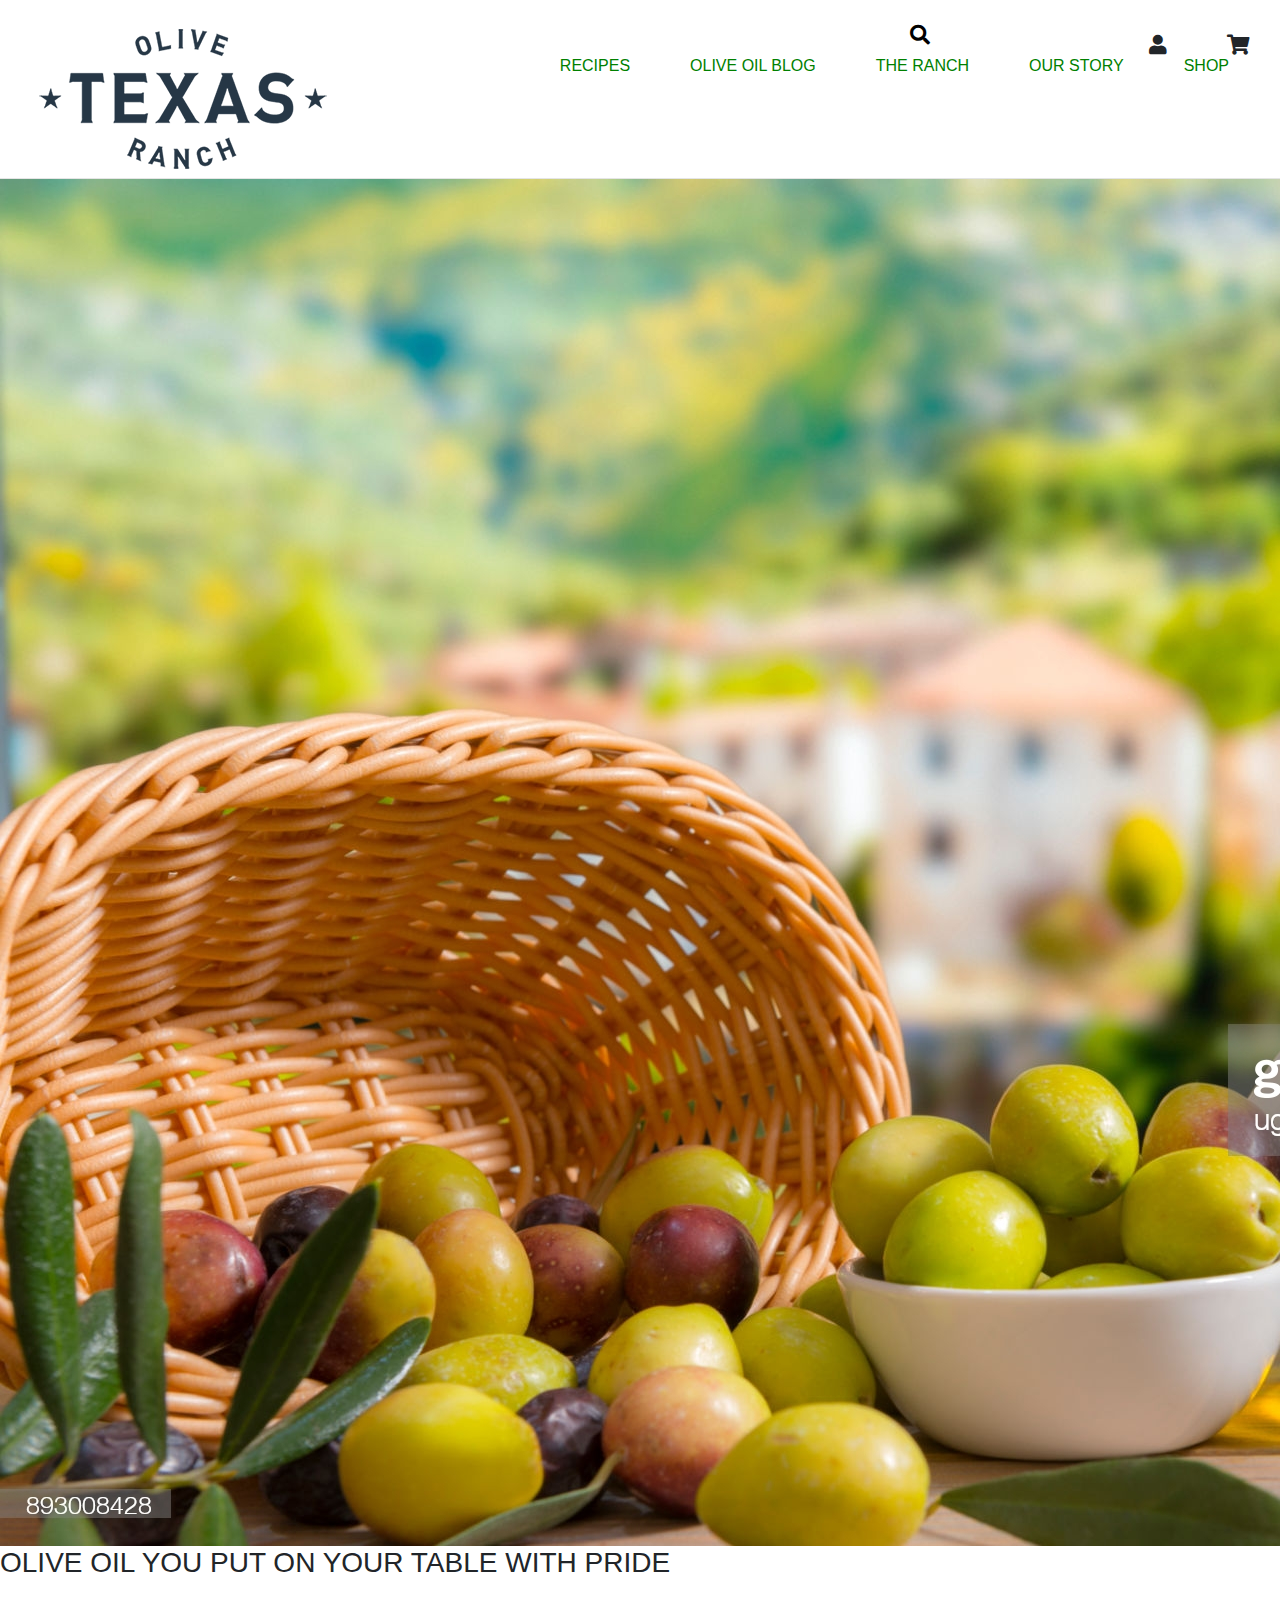
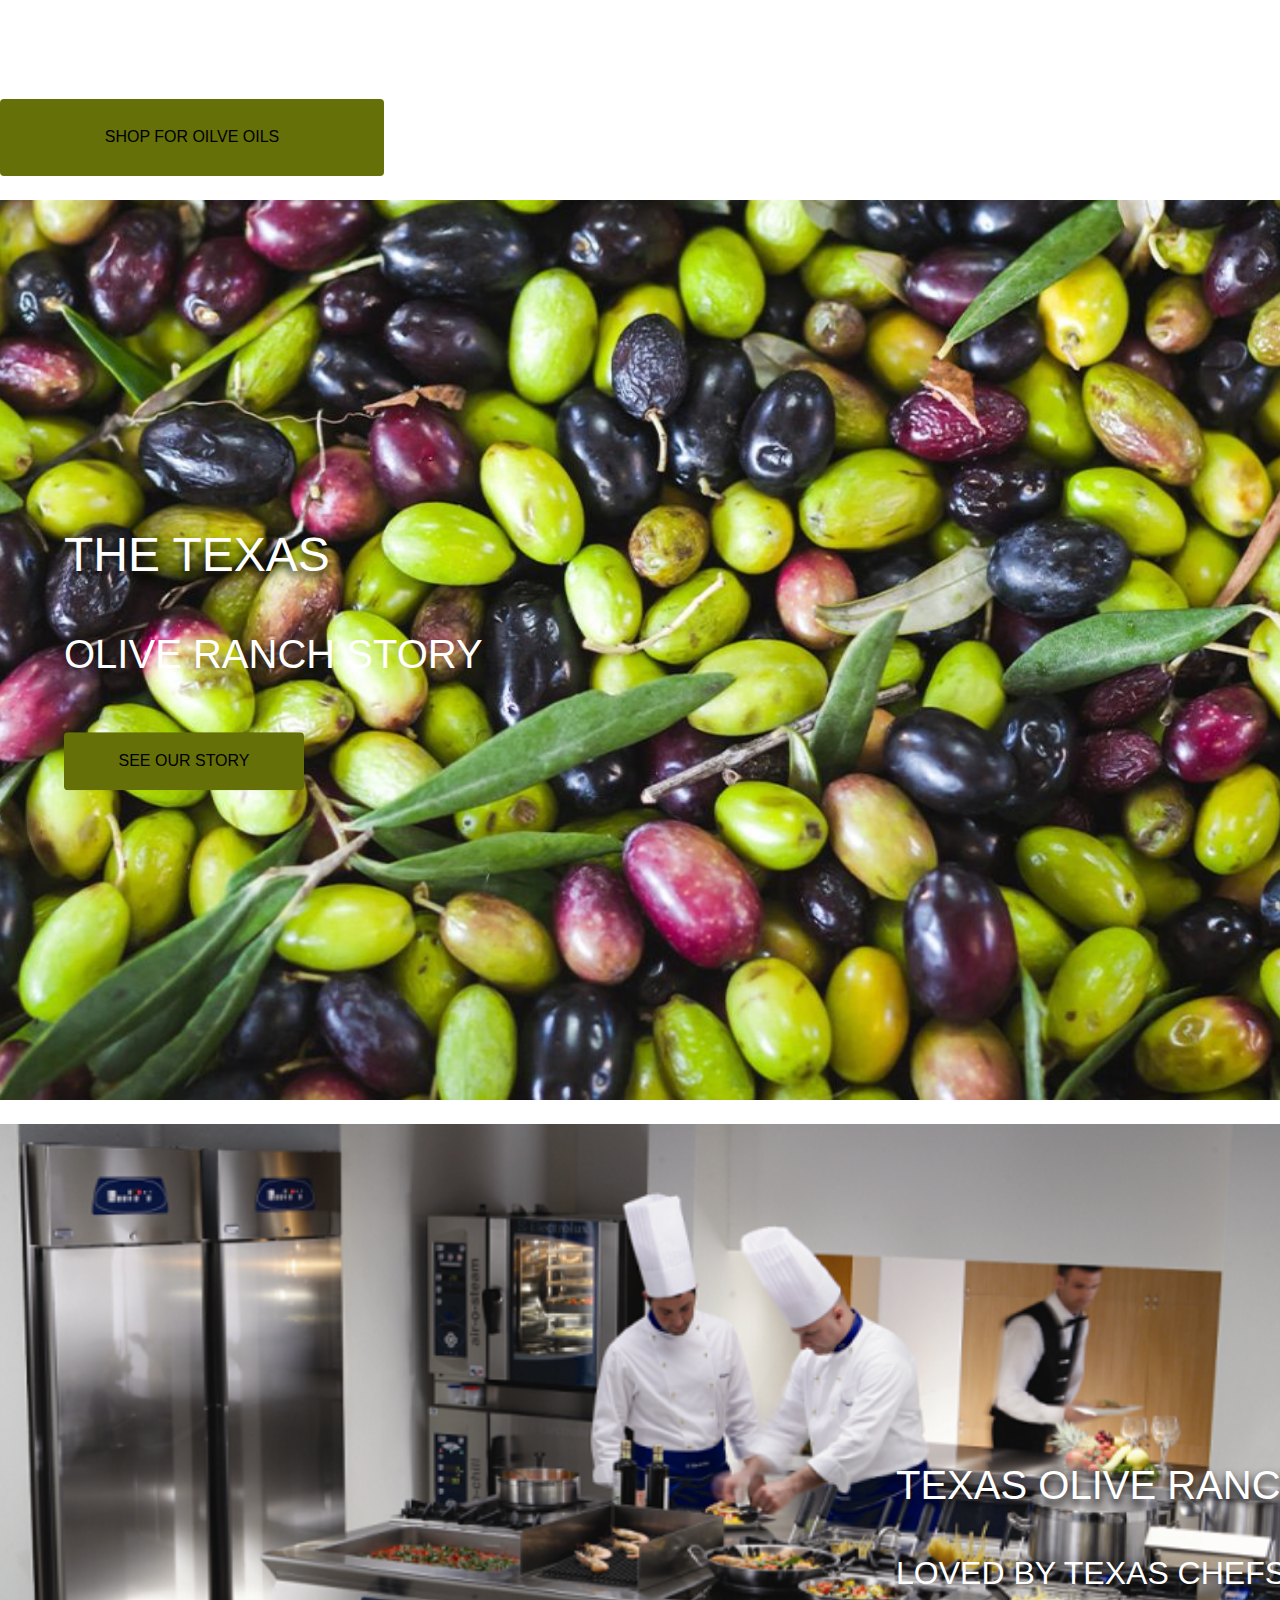
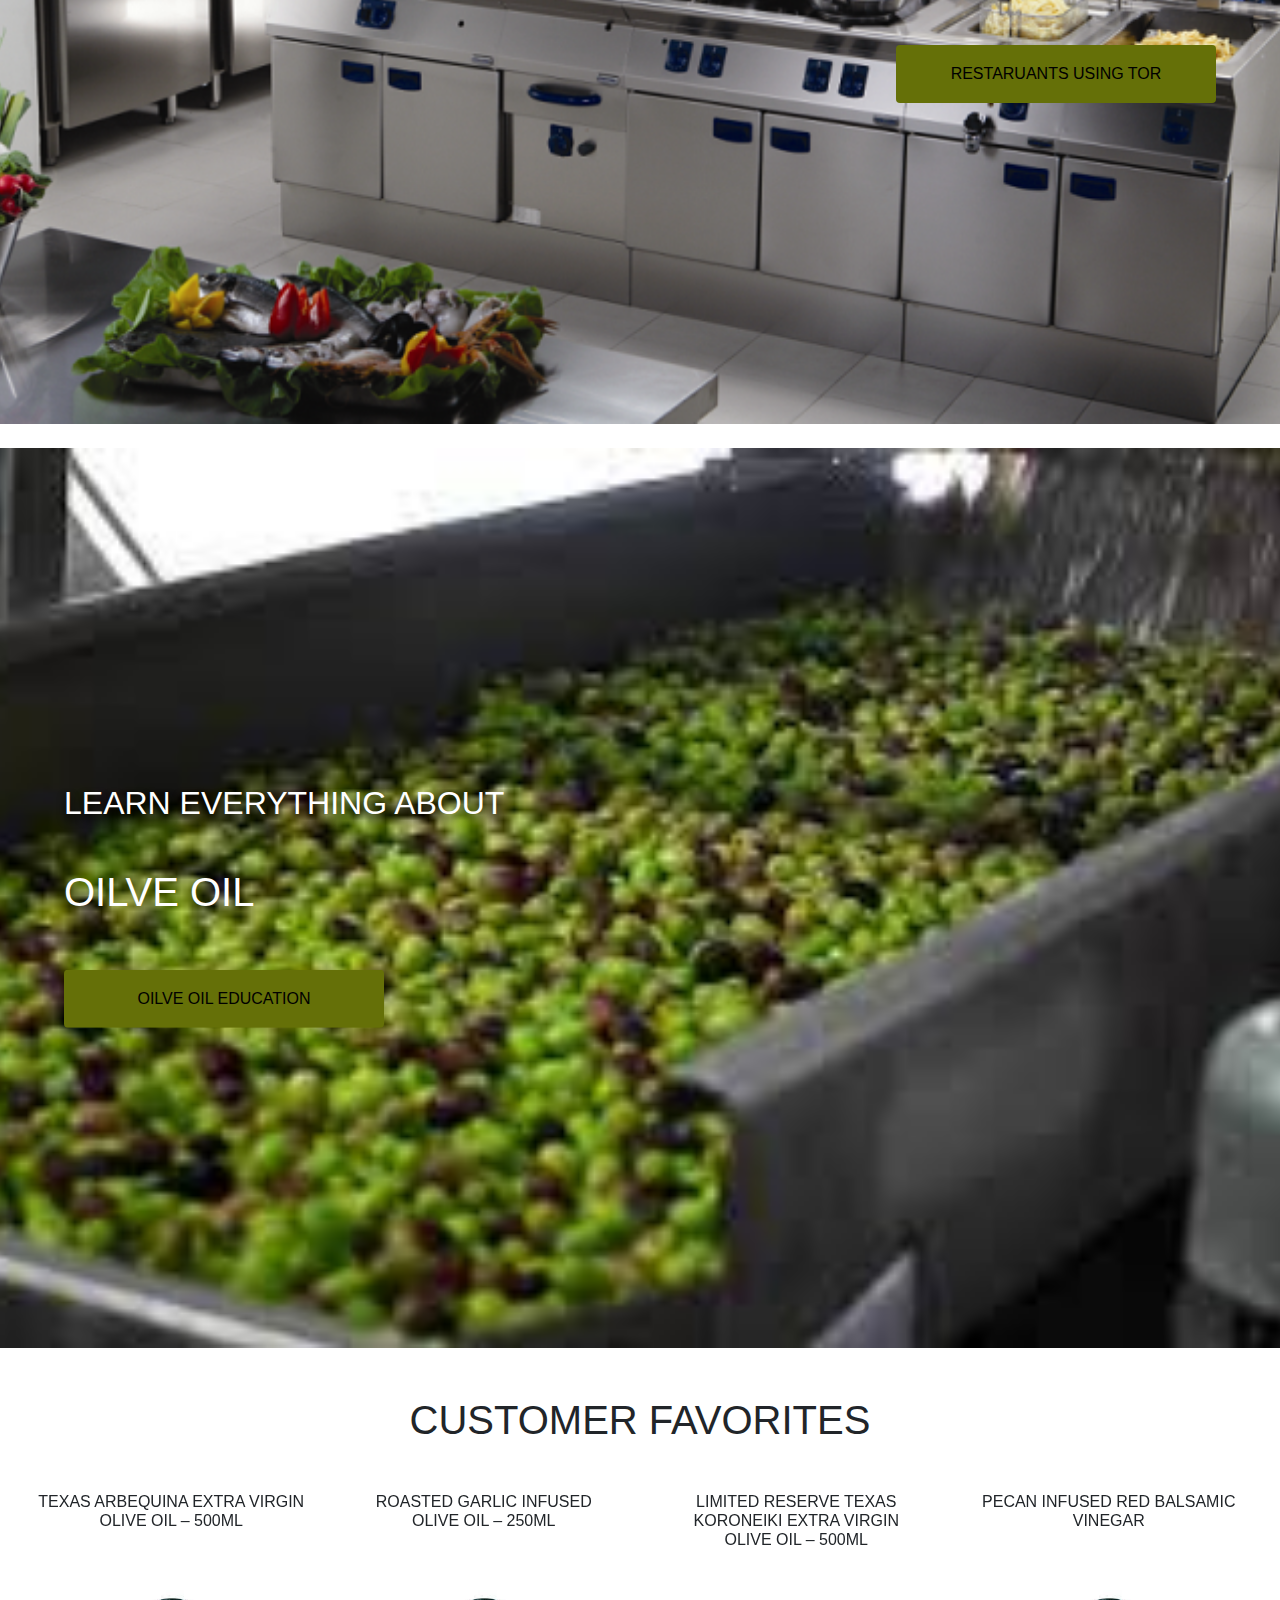
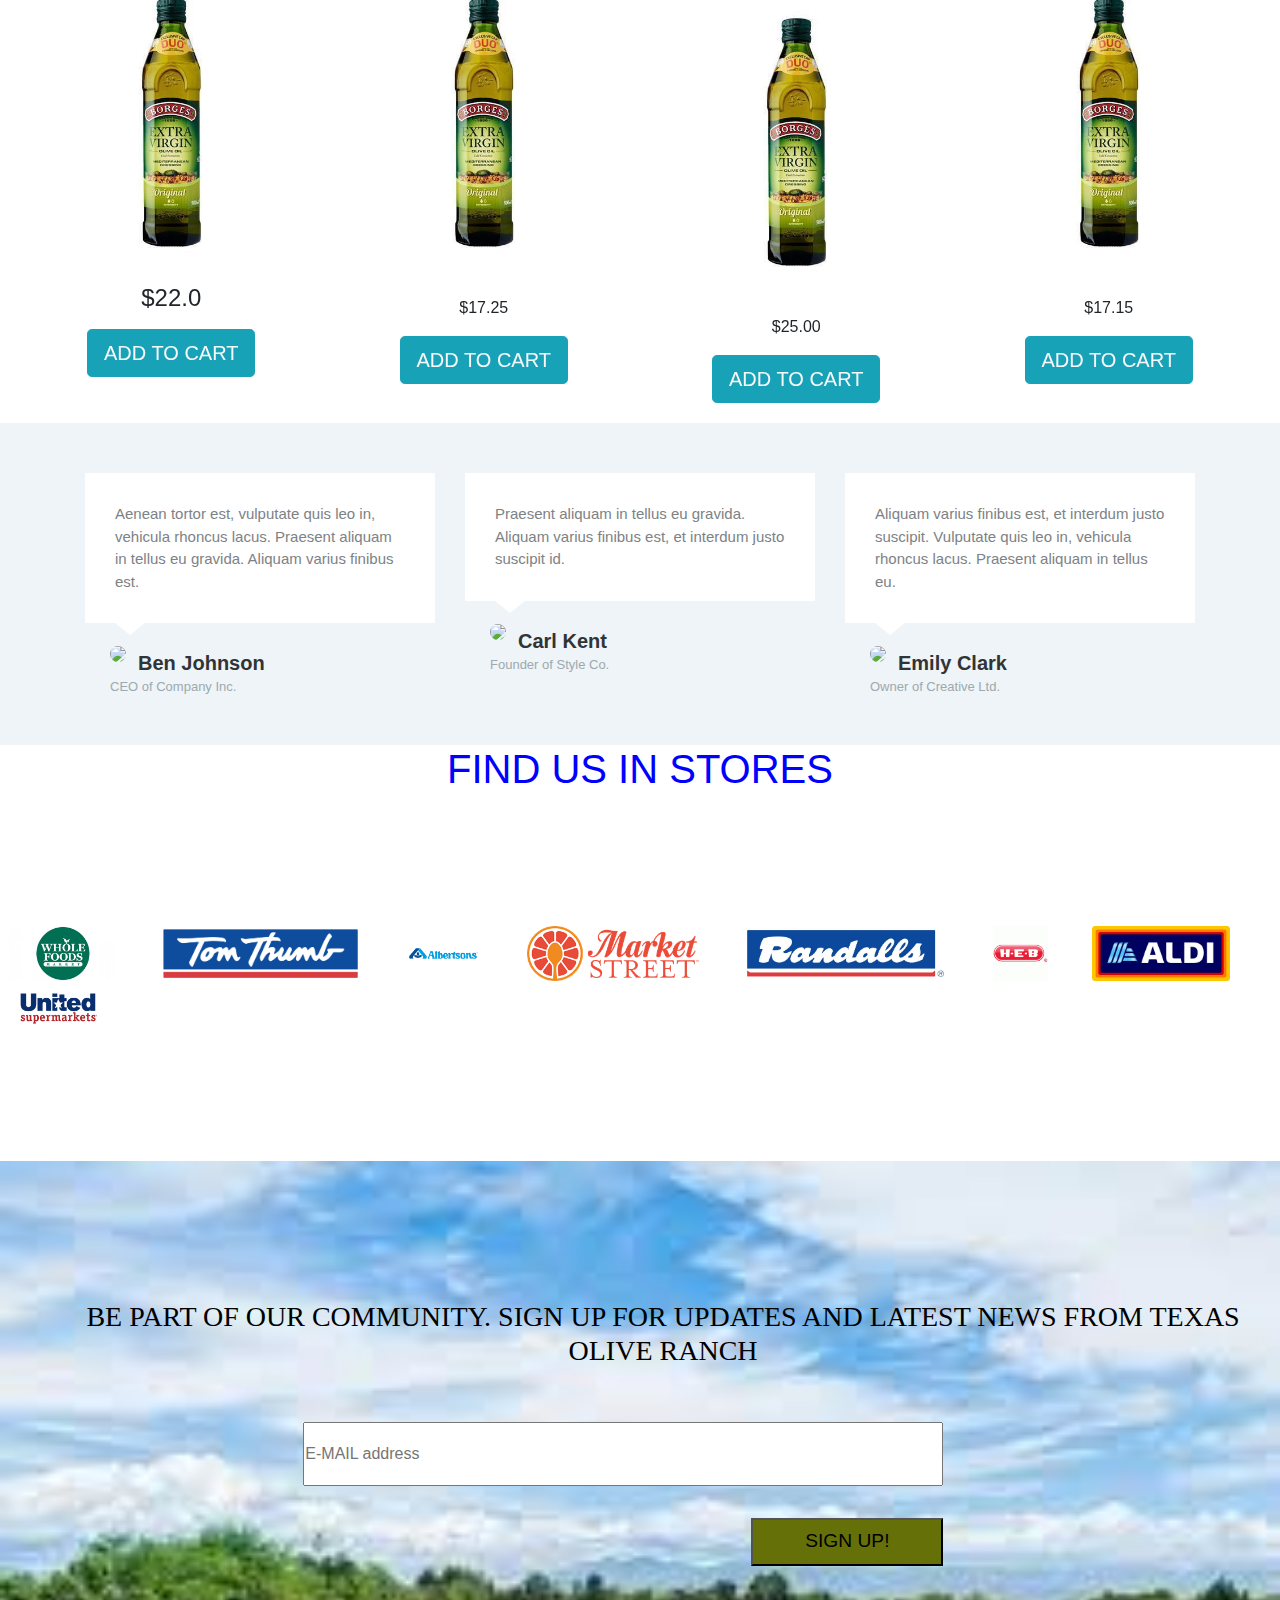
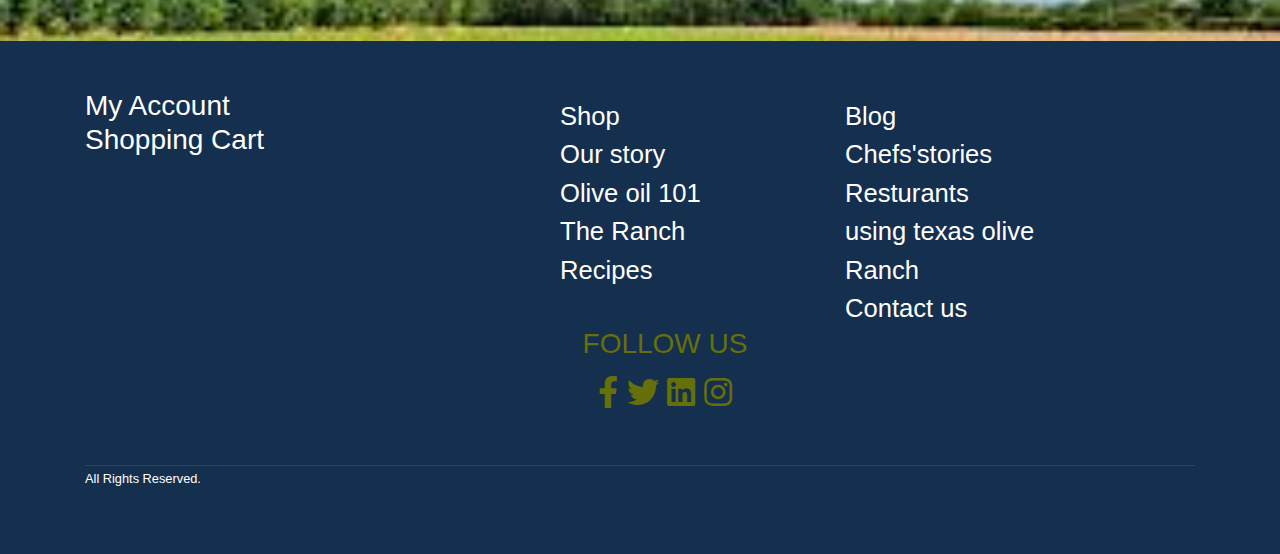
==== html/row.html @ 2e24702f "first commit" ====
<!DOCTYPE html>
<html lang="en">
<head>
  <meta charset="UTF-8">
  <meta name="viewport" content="width=device-width, initial-scale=1.0">
  <link rel="shortcut icon" href="./images/favicon.ico" type="image/x-icon">
  <link rel="stylesheet" href="https://cdnjs.cloudflare.com/ajax/libs/font-awesome/5.15.1/css/all.min.css">
  <link rel="stylesheet" href="https://cdnjs.cloudflare.com/ajax/libs/Glide.js/3.4.1/css/glide.core.css">
  <link rel="stylesheet" href="https://cdnjs.cloudflare.com/ajax/libs/Glide.js/3.4.1/css/glide.theme.css">
  

<!-- Bootstrap CSS -->
    <link rel="stylesheet" href="https://maxcdn.bootstrapcdn.com/bootstrap/4.0.0/css/bootstrap.min.css" integrity="sha384-Gn5384xqQ1aoWXA+058RXPxPg6fy4IWvTNh0E263XmFcJlSAwiGgFAW/dAiS6JXm" crossorigin="anonymous">
    <link rel="stylesheet" href="css/style.css">

  <link rel="stylesheet" href="../css/row.css">
  <title></title>
</head>
<body>
  <nav>
   <!--<button></button>-->
    <div class="logo"><img src="../images/download.jpg"></div>
    <div class="menu">
      <ul>
        <form action="">
         <input type="text" id="search" placeholder="Search here...">
         <i class="fa fa-search"></i>
         <i class="fa fa-times"></i>
       </form>
       <li><i class="fa fa-shopping-cart"></i></li>
       <li><i class="fa fa-user"></i></li>
     </ul>
     <ul>
        <li><a href="#">SHOP</a></li>
        <li><a href="#">OUR STORY</a></li>
        <li><a href="#">THE RANCH</a></li>
        <li><a href="#">OLIVE OIL BLOG</a></li>
        <li><a href="#">RECIPES</a></li>
      </ul>
     </div>
    </nav>

<!-- home section starts  -->

<section class="home" id="home">

<div class="home-slider owl-carousel">

    <div class="item1">
        <img src="../images/extra1.jpg" alt="">
        <div class="content">
            <h3>OLIVE OIL YOU PUT ON YOUR TABLE WITH PRIDE</h3>
            <p>WORLD-CLASS OLIVE OIL FROM TEXAS</p>
            <a href="#"><button class="btn">SHOP FOR OILVE OILS</button></a>
        </div>
    </div>
   <br> 
    <div class="item2">
        <img src="../images/story.jpg" alt="">
        <div class="content">
            <h3> THE TEXAS</h3>
            <p> OLIVE RANCH STORY</p>
            <a href="#"><button class="btn">SEE OUR STORY</button></a>
        </div>
    </div>
<br>
    <div class="item3">
        <img src="../images/image4.jpg" alt="">
        <div class="content">
            <h3>TEXAS OLIVE RANCH</h3>
            <p>LOVED BY TEXAS CHEFS</p>
            <a href="#"><button class="btn">RESTARUANTS USING TOR</button></a>
        </div>
    </div>
<br>
    <div class="item4">
        <img src="../images/fourth.jpg" alt="">
        <div class="content">
            <h3>LEARN EVERYTHING ABOUT</h3>
            <p>OILVE OIL</p>
            <a href="#"><button class="btn">OILVE OIL EDUCATION</button></a>
        </div>
    </div>
  </div>
</section>

<!-- home section ends -->

<!--section3-->

<div class="container-fluid">
    <h1 class="text-center mt-5 mb-5">
      CUSTOMER FAVORITES
    </h1>
    
    <div id="myCarousel" class="carousel slide" data-ride="carousel">
      <div class="carousel-inner row w-100 mx-auto">
        <div class="carousel-item col-md-3 active">
          <div class="card">
            <h3>TEXAS ARBEQUINA EXTRA VIRGIN <br>OLIVE OIL – 500ML</h3>
            <img class="card-img-top img-fluid" src="../images/extravirigin.jpg" alt="card-img">
            <div class="card-body">
              <h4 class="card-title">$22.0</h4>
              <p class="card-text"></p>
              <a class="btn btn-lg btn-info text-light text-capitalize">ADD TO CART</a>
            </div>
          </div>
        </div>
        
        
        <div class="carousel-item col-md-3">
          <div class="card">
            <h3>ROASTED GARLIC INFUSED<br>
               OLIVE OIL – 250ML</h3>
            <img class="card-img-top img-fluid" src="../images/extravirigin.jpg" alt="card-img">
            <div class="card-body">
              
              <h4 class="card-title"></h4>
              <p class="card-text">$17.25</p>
              <a class="btn btn-lg btn-info text-light text-capitalize">ADD TO CART</a>
            </div>
          </div>
        </div>
        
        
        <div class="carousel-item col-md-3">
          <div class="card">
            <h3>LIMITED RESERVE TEXAS KORONEIKI EXTRA VIRGIN<br> OLIVE OIL – 500ML</h3>
            <img class="card-img-top img-fluid" src="../images/extravirigin.jpg" alt="card-img">
            <div class="card-body">
              
              <h4 class="card-title"></h4>
              <p class="card-text">$25.00</p>
              <a class="btn btn-lg btn-info text-light text-capitalize">ADD TO CART</a>
            </div>
          </div>
        </div>
        
        
        <div class="carousel-item col-md-3">
          <div class="card">
            <h3>PECAN INFUSED RED BALSAMIC VINEGAR</h3>
            <img class="card-img-top img-fluid" src="../images/extravirigin.jpg" alt="card-img">
            <div class="card-body">
              <h4 class="card-title"></h4>
              <p class="card-text">$17.15</p>
              <a class="btn btn-lg btn-info text-light text-capitalize">ADD TO CART</a>
            </div>
          </div>
        </div>
        
        
        <div class="carousel-item col-md-3">
          <div class="card">
            <h3>LIMITED RESERVE TEXAS KORONEIKI EXTRA VIRGIN OLIVE OIL – 500ML</h3>
            <img class="card-img-top img-fluid" src="../images/extravirigin.jpg" alt="card-img">
            <div class="card-body">
              <h4 class="card-title"></h4>
              <p class="card-text">$25.90</p>
              <a class="btn btn-lg btn-info text-light text-capitalize">ADD TO CART</a>
            </div>
          </div>
        </div>
        
        <div class="carousel-item col-md-3">
          <div class="card">
            <h3>LIMITED RESERVE TEXAS KORONEIKI EXTRA VIRGIN<br> OLIVE OIL – 500ML</h3>
            <img class="card-img-top img-fluid" src="../images/extravirigin.jpg" alt="card-img">
            <div class="card-body">
              
              <h4 class="card-title"></h4>
              <p class="card-text">$25.00</p>
              <a class="btn btn-lg btn-info text-light text-capitalize">ADD TO CART</a>
            </div>
          </div>
        </div>
        <div class="carousel-item col-md-3">
          <div class="card">
            <h3>LIMITED RESERVE TEXAS KORONEIKI EXTRA VIRGIN<br> OLIVE OIL – 500ML</h3>
            <img class="card-img-top img-fluid" src="../images/extravirigin.jpg" alt="card-img">
            <div class="card-body">
              
              <h4 class="card-title"></h4>
              <p class="card-text">$25.00</p>
              <a class="btn btn-lg btn-info text-light text-capitalize">ADD TO CART</a>
            </div>
          </div>
        </div>
        
        
        <a class="carousel-control-prev" href="#myCarousel" role="button" data-slide="prev">
        <!--<span class="carousel-control-prev-icon" aria-hidden="true"></span>-->
          <span class="sr-only">Previous</span>
        </a>
        <a class="carousel-control-next" href="#myCarousel" role="button" data-slide="next">
         <span class="carousel-control-next-icon" aria-hidden="true"></span>
           <span class="sr-only">Next</span>
        </a>
        
         
      </div> 
    </div>
   </div>
<!--section4-->
 <div class="testimonials-clean">
        <div class="container">
            <div class="intro">
  
          </div>
         
            <div class="row people">
               
                <div class="col-md-6 col-lg-4 item">
                    <div class="box">
                        <p class="description">Aenean tortor est, vulputate quis leo in, vehicula rhoncus lacus. Praesent aliquam in tellus eu gravida. Aliquam varius finibus est.</p>
                    </div>
                   <div class="author"><img class="rounded-circle" src="https://i.imgur.com/nUNhspp.jpg">
                        <h5 class="name">Ben Johnson</h5>
                        <p class="title">CEO of Company Inc.</p>
                    </div> 
                </div>
                <div class="col-md-6 col-lg-4 item">
                    <div class="box">
                        <p class="description">Praesent aliquam in tellus eu gravida. Aliquam varius finibus est, et interdum justo suscipit id.</p>
                    </div>
                    <div class="author"><img class="rounded-circle" src="https://i.imgur.com/o5uMfKo.jpg">
                        <h5 class="name">Carl Kent</h5>
                        <p class="title">Founder of Style Co.</p>
                    </div>
                </div>
                <div class="col-md-6 col-lg-4 item">
                    <div class="box">
                        <p class="description">Aliquam varius finibus est, et interdum justo suscipit. Vulputate quis leo in, vehicula rhoncus lacus. Praesent aliquam in tellus eu.</p>
                    </div>
                    <div class="author"><img class="rounded-circle" src="https://i.imgur.com/At1IG6H.png">
                        <h5 class="name">Emily Clark</h5>
                        <p class="title">Owner of Creative Ltd.</p>
                    </div>
                </div>
            </div>
        </div>
    </div>
   </script>
<!--section5-->
<div class="head">
 <h1>FIND US IN STORES</h1>
</div>
<div class="wrapper">
<div class="slider1">
<div class="slide2">
     
              <img src="../images/whole.png" />
              <img src="../images/tom.png" />
              <img src="../images/alber.png" />
              <img src="../images/market.png" />
              <img src="../images/randalls.png" />
              <img src="../images/heb.png" />
              <img src="../images/aldi.png" />
              <img src="../images/united.png" />
              
             </div>
           </div>
          </div>

<!--section6-->
<div class="section-6">
  <div class="container-fluid">
    <div class="d-flex justify-content-center">
      <div class="d-flex flex-column m-4">
        <h3 class="heading-1">BE PART OF OUR COMMUNITY. SIGN UP FOR UPDATES AND LATEST NEWS FROM TEXAS<br> OLIVE RANCH</h3>
         <div class="l-form">
            <form action="" class="form">
                <h1 class="form__title"></h1>

                <div class="form__div">
                 <!-- <label for="" class="form__label">Email</label>-->

                  <input type="text" class="form__input" placeholder="E-MAIL address ">
                  </div>
                <input type="submit" class="form__button" value="SIGN UP!">
            </form>
        </div>
        
      </div>
    </div>
  </div>
</div>

<!--footer-->
<div class="pt-5 pb-5 footer">
<div class="container">
  <div class="row">
    <div class="col-lg-5 col-xs-12 about-company">
      <h3>My Account<br>
      Shopping Cart</h3>
      <p class="pr-5 text-white-50"></p>
      <p><a href="#"><i class="fa fa-facebook-square mr-1"></i></a><a href="#"><i class="fa fa-linkedin-square"></i></a></p>
    </div>
    <div class="col-lg-3 col-xs-12 links">
      <h4 class="mt-lg-0 mt-sm-3"></h4>
        <ul class="m-0 p-0">
          <li><a href="#">Shop</a></li>
          <li><a href="#">Our story</a></li>
          <li><a href="#">Olive oil 101</a></li>
          <li><a href="#">The Ranch</a></li>
          <li><a href="#">Recipes</a></li>
        </ul>
       </div>
    <div class="col-lg-3 col-xs-12 links">
      <h4 class="mt-lg-0 mt-sm-3"></h4>
        <ul class="m-0 p-0">
          <li><a href="#">Blog</a></li>
          <li><a href="#">Chefs'stories</a></li>
          <li><a href="#">Resturants <br>using texas olive<br> Ranch</a></li>
          <li><a href="#">Contact us</a></li>
        </ul>
      </div>
   <!-- <div class="col-lg-4 col-xs-12 location">
      <h4 class="mt-lg-0 mt-sm-4">Location</h4>
      <p>22, Lorem ipsum dolor, consectetur adipiscing</p>
      <p class="mb-0"><i class="fa fa-phone mr-3"></i>(541) 754-3010</p>
      <p><i class="fa fa-envelope-o mr-3"></i>info@hsdf.com</p>
    </div>-->
  </div>
   <div align="center" class="social">
    <h3>FOLLOW US</h3>
                <div class="rounded-social-buttons">
                    <a class="social-button facebook" href="https://www.facebook.com/" target="_blank"><i class="fab fa-facebook-f"></i></a>
                    <a class="social-button twitter" href="https://www.twitter.com/" target="_blank"><i class="fab fa-twitter"></i></a>
                    <a class="social-button linkedin" href="https://www.linkedin.com/" target="_blank"><i class="fab fa-linkedin"></i></a>

                    <a class="social-button instagram" href="https://www.instagram.com/" target="_blank"><i class="fab fa-instagram"></i></a>
                    </div>
              </div>
  <div class="row mt-5">
    <div class="col copyright">
      <p class=""><small class="text-white-50"> All Rights Reserved.</small></p>
    </div>
  </div>
</div>
</div>    
<script type="text/javascript">

  var  searchIcon = document.querySelector('.fa-search');
  var  closeIcon = document.querySelector('.fa-times');
  var  search = document.getElementById('search');

  searchIcon.onclick = ()=>{
    search.classList.add('expand');
  }
  closeIcon.onclick = ()=>{
    search.classList.remove('expand');
  }

  var button = document.querySelector('button');
  var menu = document.querySelector('.menu');
  button.onclick = ()=>{
    menu.classList.toggle('expand-mobile');
    button.classList.toggle('expand-icon');

  }

   </script>
    <script src="https://code.jquery.com/jquery-3.2.1.slim.min.js" integrity="sha384-KJ3o2DKtIkvYIK3UENzmM7KCkRr/rE9/Qpg6aAZGJwFDMVNA/GpGFF93hXpG5KkN" crossorigin="anonymous"></script>
    <script src="https://cdnjs.cloudflare.com/ajax/libs/popper.js/1.12.9/umd/popper.min.js" integrity="sha384-ApNbgh9B+Y1QKtv3Rn7W3mgPxhU9K/ScQsAP7hUibX39j7fakFPskvXusvfa0b4Q" crossorigin="anonymous"></script>
    <script src="https://maxcdn.bootstrapcdn.com/bootstrap/4.0.0/js/bootstrap.min.js" integrity="sha384-JZR6Spejh4U02d8jOt6vLEHfe/JQGiRRSQQxSfFWpi1MquVdAyjUar5+76PVCmYl" crossorigin="anonymous"></script>
    <script src="..js/product.js"></script>
  </body>
</html>
---- css/row.css ----
@import url('https://fonts.googleapis.com/css2?family=Open+Sans:wght@300;400;600&display=swap');
*{
      padding: 0;
      margin: 0;
      box-sizing: border-box;
    }
    nav{
      width: 100%;
      height: 100%;
      display: flex;
      justify-content: left;
      font-size: 20px;
      border-bottom: 1px solid #e5e5e5;
    }
   /* nav button{
      display: none;
    }*/
    nav .logo{
      width: 40%;
      height: 30%;
      text-align: center;
      margin-top: 20px;

    }
    nav .menu{
      width: 100%;
      text-align: center;
      margin-top: 20px;
    }
    
    nav .menu ul li{
      list-style: none;
      float: right;
      padding: 10px;
      margin: 0 20px;
    }
    nav .menu ul:nth-child(2) li{
      position: relative;
      top: 3px;
      left: 140px;
      color: green;
    }
    nav .menu ul li a{
      margin-top:3rem;
      font-size: 1rem;
      text-decoration: none;
      color: green;
    }
    nav .menu ul li a:hover{
      color: #00ffff;
    }
    nav form{
      position: absolute;
      width: 40%;
      right: 25%;
      top: 65px;
    }
    nav form input{
      width: 90%;
      position: relative;
      top: -45px;
      padding: 10px 0px;
      border: none;
      outline: none;
      transform: scaleX(0);
      transform-origin: right;
      transition: .5s;
      border-bottom: 1px solid #e5e5e5;

    }
    nav form input::placeholder{
      font-size: 20px;

    }
    /*js-css*/
    nav form input.expand{
      transform: scaleX(1);
      padding: 10px;
    }
    nav form input.expand ~ .fa-search{
      visibility: hidden;
    }
    nav form input.expand ~ .fa-times{
      display: block;
    }
    nav form .fa{
      position: absolute;
      top: -40px;
      right: 30px;
      cursor: pointer;
      color: black;
    }
      .fa-times{
       
      position: absolute;
      display: none;
    }
    
    @media(max-width: 768px) {
      nav button{
        display: block;
        width: 30px;
        height: 25px;
        position: absolute;
        top: 20px;
        right: 20px;
        cursor: pointer;
        border: none;
        outline: none;
        background: #757575;
      }
      nav button:before,
      nav button:after{
        position: absolute;
        content: '';
        background: white;
        width: 30px;
        height: 5px;
        top: 5px;
        left: 0;
        transition: 0.5s;
      }
      nav button:after{
        top: 15px;
      }
      nav button.expand-icon{
        background: transparent;
      }
      nav button.expand-icon:before,
      nav button.expand-icon:after{
        transform: rotate(45deg);
        background: #757575;
        top: 10px;
      }
      nav button.expand-icon:after{
        transform:  rotate(-45deg);
      }

      nav .logo{
        font-size: 17px;
        left:   22%;
      }
      nav .menu{
        position: absolute;
        width: 100%;
        height: 0;
        background: white;
        top: 80px;
        transition: 0.5s;
        overflow: hidden;
      }
      nav .menu.expand-mobile{
        height: 700px;
      }
      nav .menu ul li{
        padding-right: 1rem;
        float: right;
        width: 90%;
        text-align: left;
      }
      nav form{
        left: 30%;
        width: 65%;
      }
      nav .menu ul:nth-child(2) li{
        top: 0;
        left: 0;
      }
      h4,p{
        padding: 0;
        margin: 0;
        font-size: initial;
      }
      
    }
  </style>
/*section1*/

.home .home-slider .item1 .content h3{
    padding-top:1rem;
    color:#fff;
    text-shadow: 0 .3rem .5rem #000;
    font-size: 3rem;
    width:70%;
    text-transform: uppercase;
}
.home .home-slider .item1 .content p{
    color:#fff;
    font-size: 1.3rem;
    padding:2rem 0;
    width: 50rem;
}
.home .home-slider .item1 .content .btn{
   width:30%;
  
  padding: 2% 5%;
  
   background-color: #657008;
}
.home .home-slider .item1 .content .btn:hover{
    background-color: #fff;
    color:  #657008;
    }


    .home .home-slider .item2{
    position: relative;

}

.home .home-slider .item2 img{
    height: 100vh;
    object-fit: cover;
    width: 100%;
}

.home .home-slider .item2 .content{
     float: right;
    position: absolute;
    top:50%; left:5%;
    transform: translateY(-50%);
}

/*.home .home-slider .item .content h3{
    color:#fff;
    text-shadow: 0 .3rem .5rem #000;
    font-size: 5rem;
    text-transform: uppercase;
}*/

.home .home-slider .item2 .content h3{
    
    padding-top:1rem;
    color:#fff;
    text-shadow: 0 .3rem .5rem #000;
    font-size: 3rem;
    width:70%;
    text-transform: uppercase;
}
.home .home-slider .item2 .content p{
    
    color:#fff;
    font-size: 2.5rem;
    padding:2rem 0;
    width: 50rem;
}
.home .home-slider .item2 .content .btn{
    
  width:30%;
  
  padding: 2% 5%;
  
   background-color: #657008;
}
.home .home-slider .item2 .content .btn:hover{
    background-color: #fff;
    color:  #657008;
    }


    .home .home-slider .item3{
    position: relative;

}

.home .home-slider .item3 img{
    height: 100vh;
    object-fit: cover;
    width: 100%;
}

.home .home-slider .item3 .content{
    position: absolute;
    top:50%; left: 70%;
    transform: translateY(-50%);
}

/*.home .home-slider .item .content h3{
    color:#fff;
    text-shadow: 0 .3rem .5rem #000;
    font-size: 5rem;
    text-transform: uppercase;
}*/

.home .home-slider .item3 .content h3{
    padding-top:1rem;
    color:#fff;
    text-shadow: 0 .3rem .5rem #000;
    font-size: 2.5rem;
    width:70%;
    text-transform: uppercase;
}
.home .home-slider .item3 .content p{
    color:#fff;
    font-size: 2rem;
    padding:2rem 0;
    width: 50rem;
}
.home .home-slider .item3 .content .btn{
   width:40%;
  
  padding: 2% 5%;
  
   background-color: #657008;
}
.home .home-slider .item3 .content .btn:hover{
    background-color: #fff;
    color:  #657008;
    }


    .home .home-slider .item4{
    position: relative;

}

.home .home-slider .item4 img{
    height: 100vh;
    object-fit: cover;
    width: 100%;
}

.home .home-slider .item4 .content{
     float: right;
    position: absolute;
    top:50%; left:5%;
    transform: translateY(-50%);
}

/*.home .home-slider .item .content h3{
    color:#fff;
    text-shadow: 0 .3rem .5rem #000;
    font-size: 5rem;
    text-transform: uppercase;
}*/

.home .home-slider .item4 .content h3{
    
    padding-top:1rem;
    color:#fff;
    text-shadow: 0 .3rem .5rem #000;
    font-size: 2rem;
    width:70%;
    text-transform: uppercase;
}
.home .home-slider .item4 .content p{
    
    color:#fff;
    font-size: 2.5rem;
    padding:2rem 0;
    width: 50rem;
}
.home .home-slider .item4 .content .btn{
    font-size: 1rem;
   width:40%;
  
  padding: 2% 5%;
  
   background-color: #657008;
}
.home .home-slider .item4 .content .btn:hover{
    background-color: #fff;
    color:  #657008;
    }
    
.home .owl-carousel .owl-prev, .home .owl-carousel .owl-next{
    position: absolute;
    top:50%;
    transform: translateY(-50%);
    outline: none;
}

.home .owl-carousel .owl-prev{
    left: 1.3rem;;
}

.home .owl-carousel .owl-next{
    right:1.3rem;;
}

.home .owl-carousel .owl-prev span, .home .owl-carousel .owl-next span{
    color:#fff;
    font-size: 7rem;
}



/*section3*/
/* CSS Document */

.card{
    border: none

}
.card h3{
    font-size: 1rem;
}
.card h3::after {
    content: '';
  
  display: block;
  height: 3px;
  width: 200px;
  margin: 20px 20px 20px 1px;
}


@media (min-width: 768px) {
      
      .carousel-inner .active,
      .carousel-inner .active + .carousel-item,
      .carousel-inner .active + .carousel-item + .carousel-item,
    .carousel-inner .active + .carousel-item + .carousel-item + .carousel-item {
            display: block;
              text-align: center;
    }
    
    }


.carousel-inner .carousel-item.active:not(.carousel-item-right):not(.carousel-item-left),
  .carousel-inner .carousel-item.active:not(.carousel-item-right):not(.carousel-item-left) + .carousel-item,
 .carousel-inner .carousel-item.active:not(.carousel-item-right):not(.carousel-item-left) + .carousel-item + .carousel-item,
  .carousel-inner .carousel-item.active:not(.carousel-item-right):not(.carousel-item-left) + .carousel-item + .carousel-item + .carousel-item {
          transition: none;
}


.carousel-inner .carousel-item-next,
.carousel-inner .carousel-item-prev {
        position: relative;
        transform: translate3d(0, 0, 0);
}


.active.carousel-item-left + .carousel-item-next.carousel-item-left,
  .carousel-item-next.carousel-item-left + .carousel-item,
  .carousel-item-next.carousel-item-left + .carousel-item + .carousel-item,
  .carousel-item-next.carousel-item-left + .carousel-item + .carousel-item + .carousel-item,
  .carousel-item-next.carousel-item-left + .carousel-item + .carousel-item + .carousel-item + .carousel-item {
          position: relative;
          transform: translate3d(-100%, 0, 0);
          visibility: visible;

}



.carousel-inner .carousel-item-prev.carousel-item-right {
        position: absolute;
        top: 0;
        left: 0;
        z-index: -1;
        display: block;
        visibility: visible;

}



.active.carousel-item-right + .carousel-item-prev.carousel-item-right,
  .carousel-item-prev.carousel-item-right + .carousel-item,
  .carousel-item-prev.carousel-item-right + .carousel-item + .carousel-item,
  .carousel-item-prev.carousel-item-right + .carousel-item + .carousel-item + .carousel-item,
  .carousel-item-prev.carousel-item-right + .carousel-item + .carousel-item + .carousel-item + .carousel-item {
          position: relative;
          transform: translate3d(100%, 0, 0);
          visibility: visible;
          display: block;
          
}
/*section4*/
.testimonials-clean {
  color:#313437;
  background-color:#eef4f7;
}

.testimonials-clean p {
  color:#7d8285;
}

.testimonials-clean h2 {
  font-weight:bold;
  margin-bottom:40px;
  padding-top:40px;
  color:inherit;
}

@media (max-width:767px) {
  .testimonials-clean h2 {
    margin-bottom:25px;
    padding-top:25px;
    font-size:24px;
  }
}

.testimonials-clean .intro {
  font-size:16px;
  max-width:500px;
  margin:0 auto;
}

.testimonials-clean .intro p {
  margin-bottom:0;
}

.testimonials-clean .people {
  padding:50px 0 20px;
}

.testimonials-clean .item {
  margin-bottom:32px;
}

@media (min-width:768px) {
  .testimonials-clean .item {
    height:220px;
  }
}

.testimonials-clean .item .box {
  padding:30px;
  background-color:#fff;
  position:relative;
}

.testimonials-clean .item .box:after {
  content:'';
  position:absolute;
  left:30px;
  bottom:-24px;
  width:0;
  height:0;
  border:15px solid transparent;
  border-width:12px 15px;
  border-top-color:#fff;
}

.testimonials-clean .item .author {
  margin-top:28px;
  padding-left:25px;
}

.testimonials-clean .item .name {
  font-weight:bold;
  margin-bottom:2px;
  color:inherit;
}

.testimonials-clean .item .title {
  font-size:13px;
  color:#9da9ae;
}

.testimonials-clean .item .description {
  font-size:15px;
  margin-bottom:0;
}

.testimonials-clean .item img {
  max-width:40px;
  float:left;
  margin-right:12px;
  margin-top:-5px;
}





/*section5*/
.wrapper {
  width: 100vw;
  height: 40vh;
  display: flex;
  align-items: center;
  justify-content: center;
  margin: 0;
}
/*.slider {
  width: 1200px;
  height: 100px;
  position: relative;
  background: white;
  box-shadow: 0 10px 20px 10px rgba(0,0,0,1.7);
  overflow:hidden;
  margin-left: 0;
  padding-left: 1px;

}*/
 .head h1{
	text-align: center;
	color: blue;
}
.slider1 {
  height: 10px;
  display: flex;
  align-items: center;
}
.slide2 img {

  height: 55px;
  padding: 0px 30px 0 10px;
  

}

/*section6*/
.section-6 .container-fluid{
  background-image: url('../images/land.jpg');
  background-size: cover;
  height: 30rem;
}
.section-6 .heading-1{
  margin-top: 10%;
  margin-left: 2%;
  margin-bottom: 4%;
  font-family: 'veradana';
  width: 100%;
  color: black !important;
  text-align: center;
}
.section-6 .para{
  width: 100%;
  font-family: 'veradana';
  color: white;
  margin-bottom: 7%;
  text-align: center;
}
.form__input{
	margin-left: 15rem;
	width: 40rem;
	height: 4rem;
}
.form__button{
    margin-top: 2rem;
	margin-left: 43rem;
	background-color:#657008;
	font-size: 1.2rem;
	width: 12rem;
	height: 3rem;
}

.section-6 .btn{
  margin-bottom: 15%;
  width:20%;
  margin-left: 40%;
  padding: 2% 5%;
  background-color: orange;
}

/*footer*/
.footer{
  padding-top:0;
  background: #152F4F;
  color:white;
  }
  .links
    ul {
      list-style-type: none;
    }
    li a{
      font-size: 1.6rem;
      color: white;
      transition: color .2s;
    }
      &:hover{
        text-decoration:none;
        color:#4180CB;
        }
    }
  }  
  .about-company{
    i{font-size: 25px;}
    a{
      color:white;
      transition: color .2s;
      &:hover{color:#4180CB}
    }
  } 
  .social{
    font-size: 2rem;
    padding-left: 50px;
    color:#657008;
  }
 .rounded-social-buttons a{
  color: #657008;
 }
  .location{
    i{font-size: 18px;}
  }
  .copyright p{

    border-top:1px solid rgba(255,255,255,.1);
  } 
}
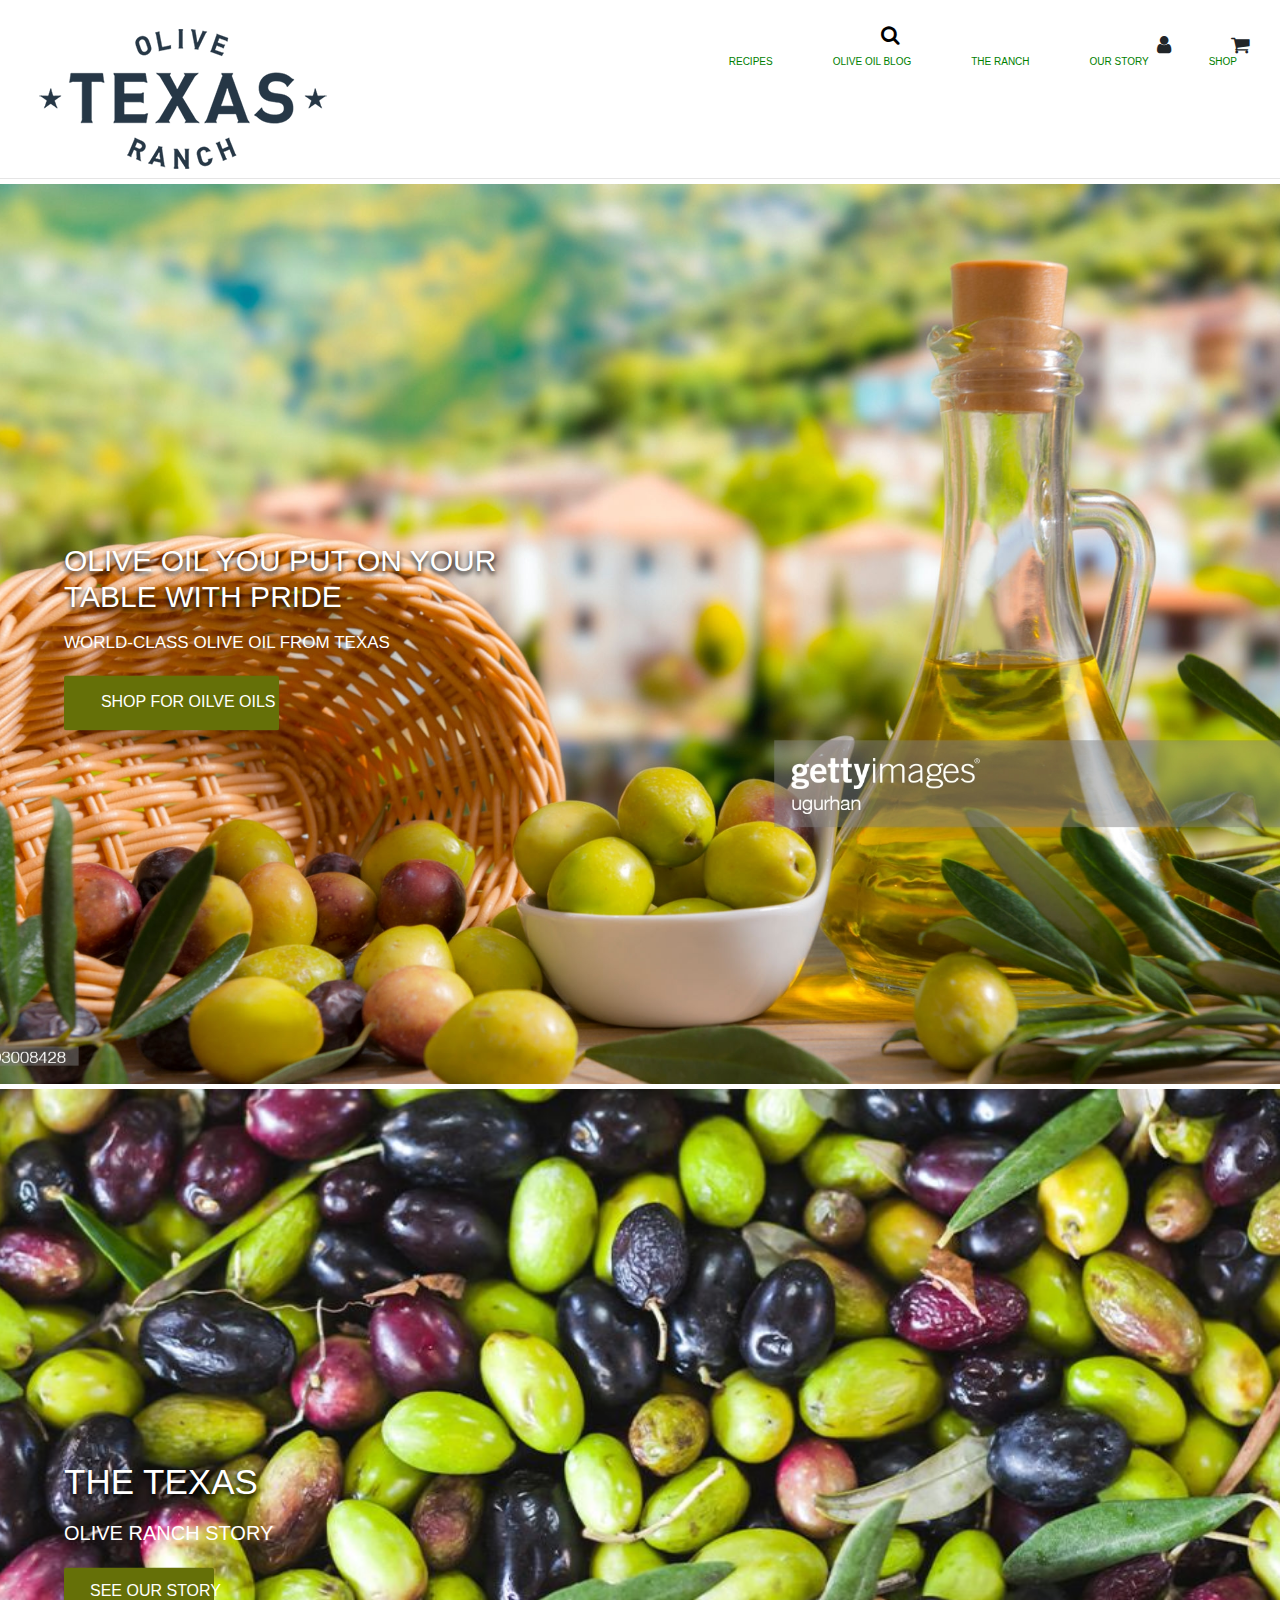
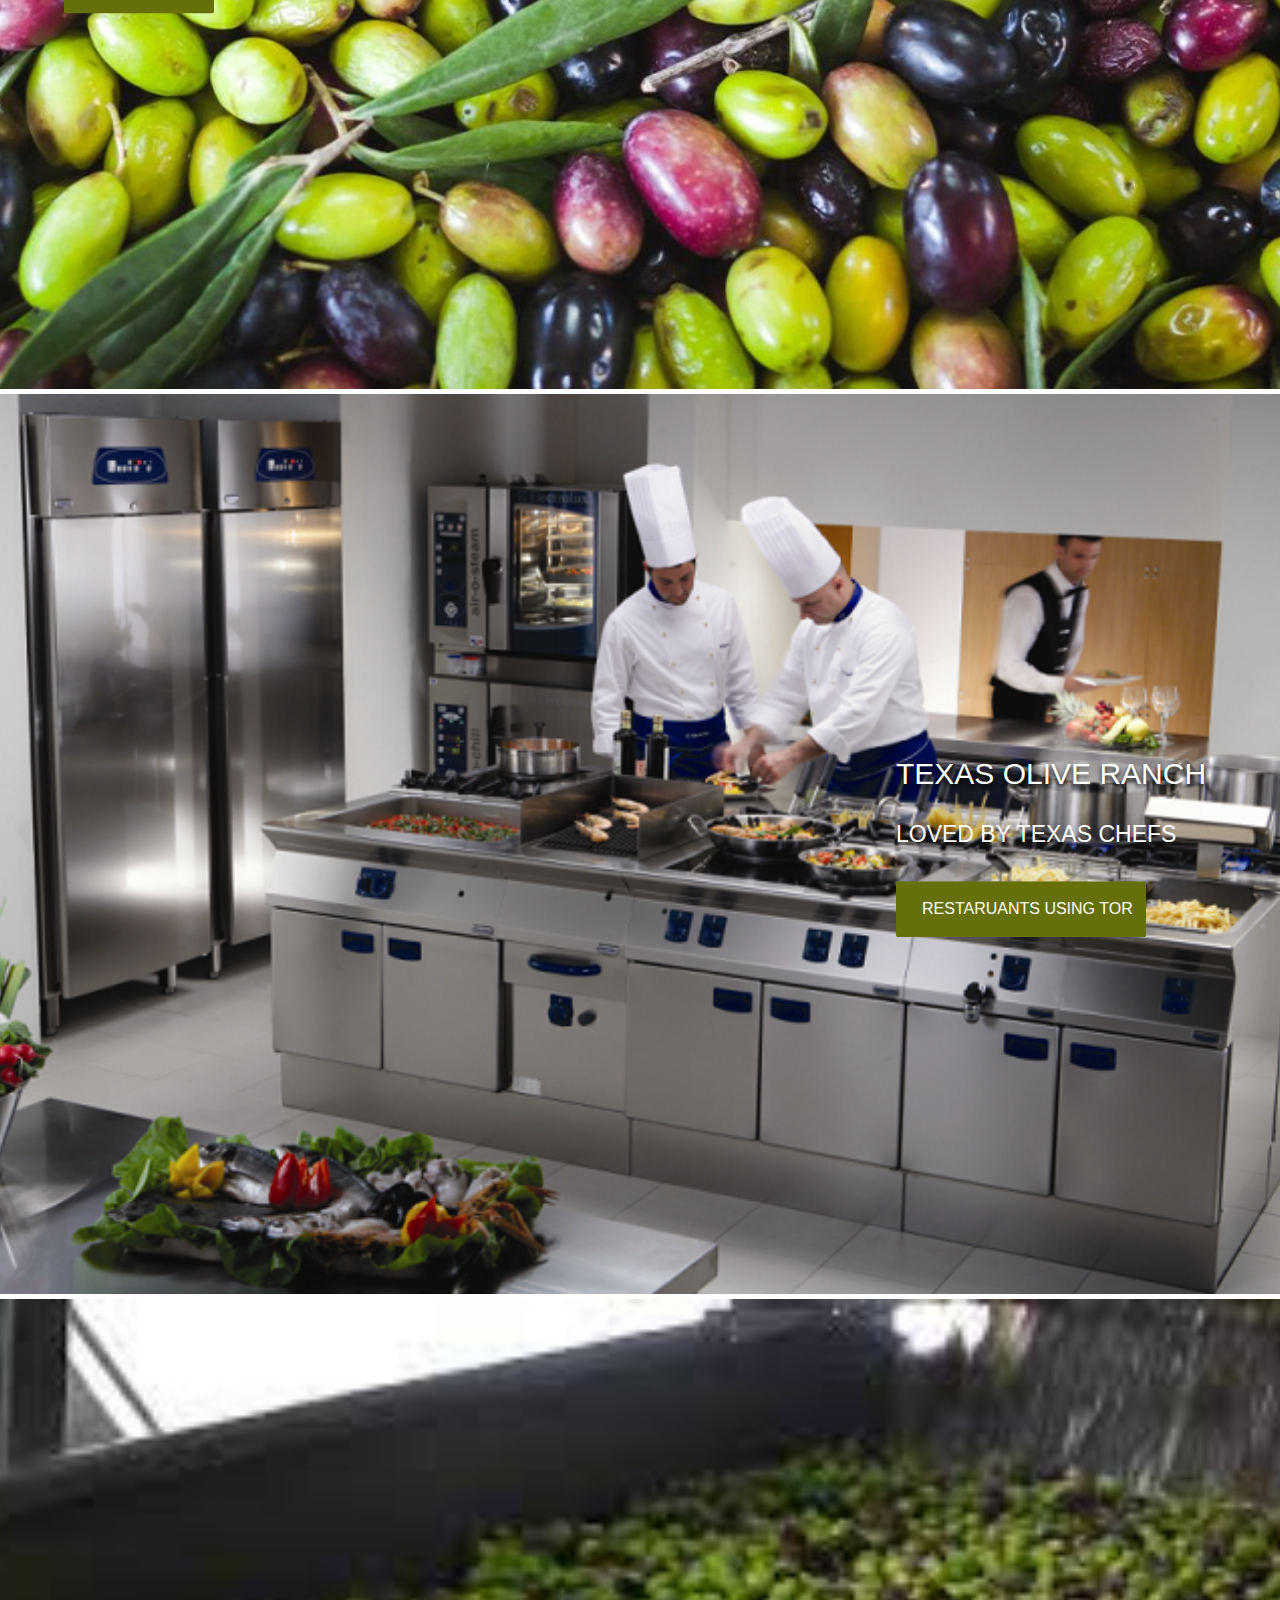
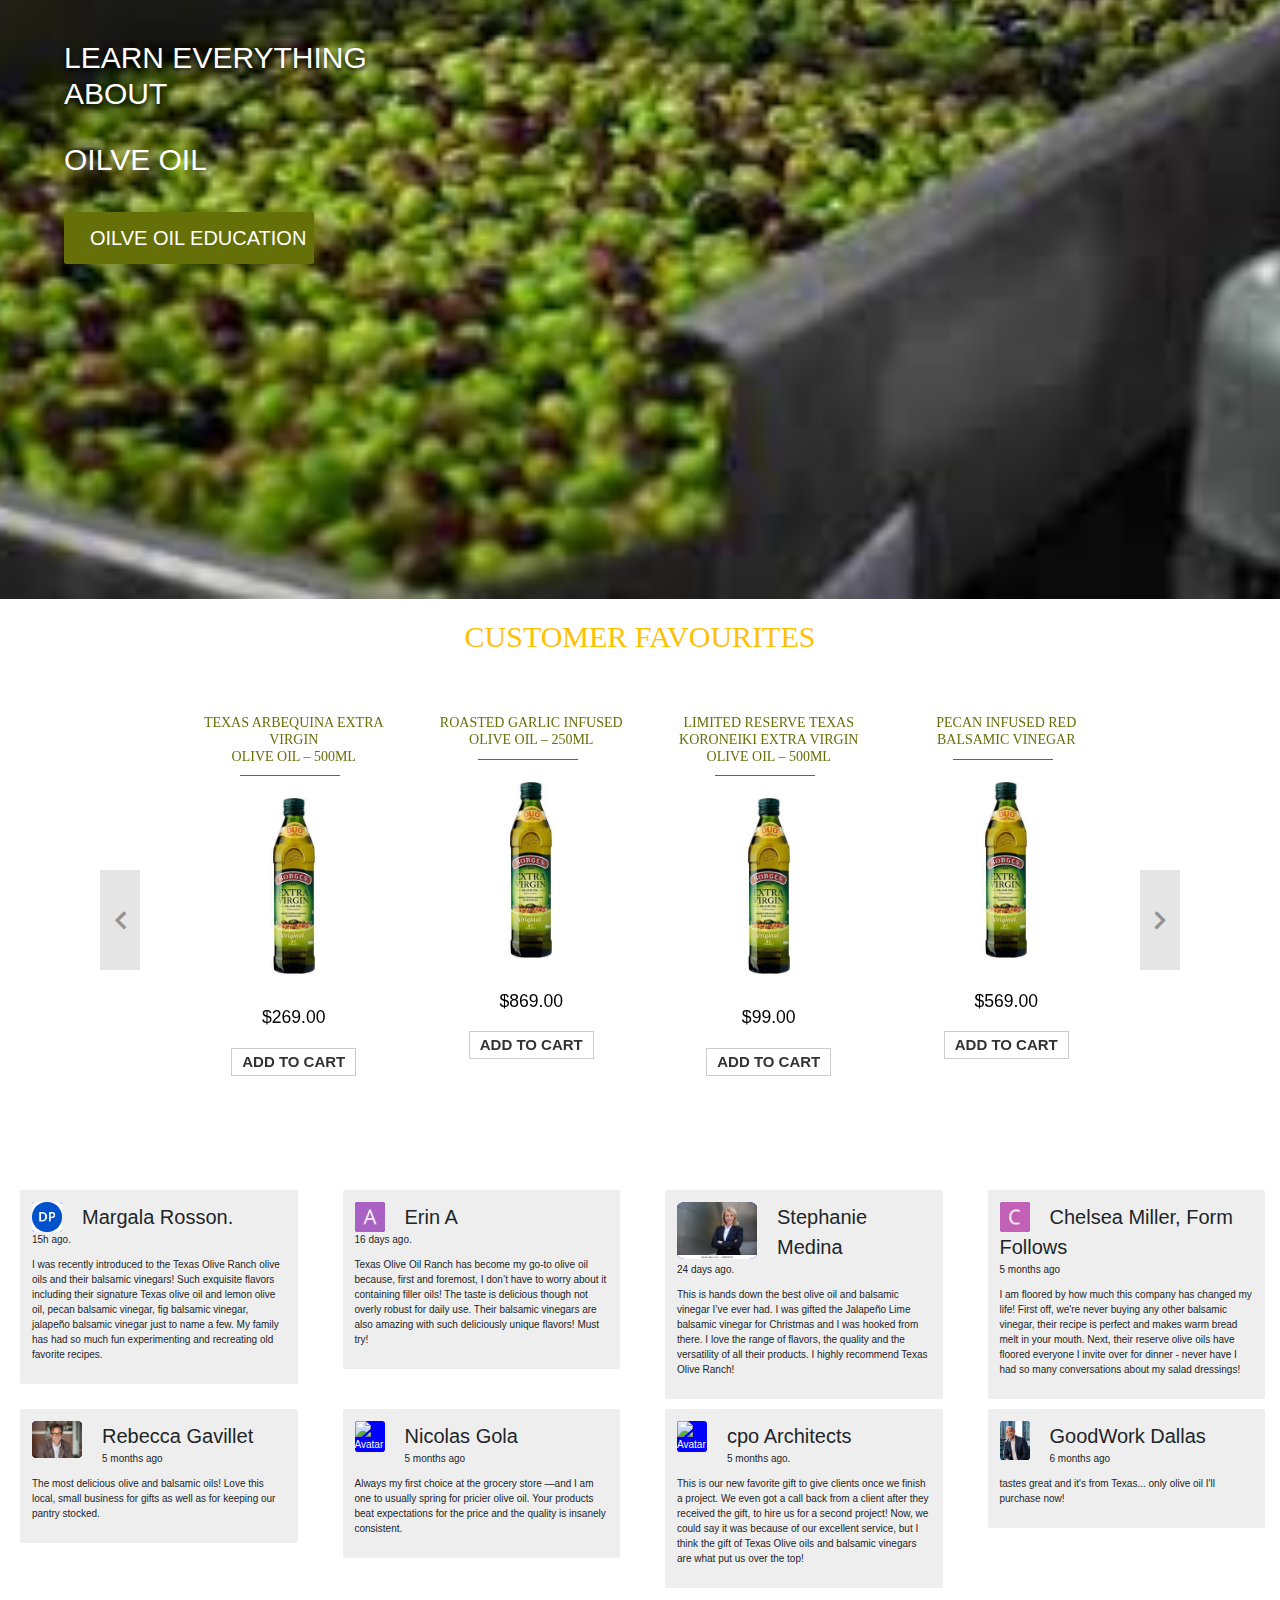
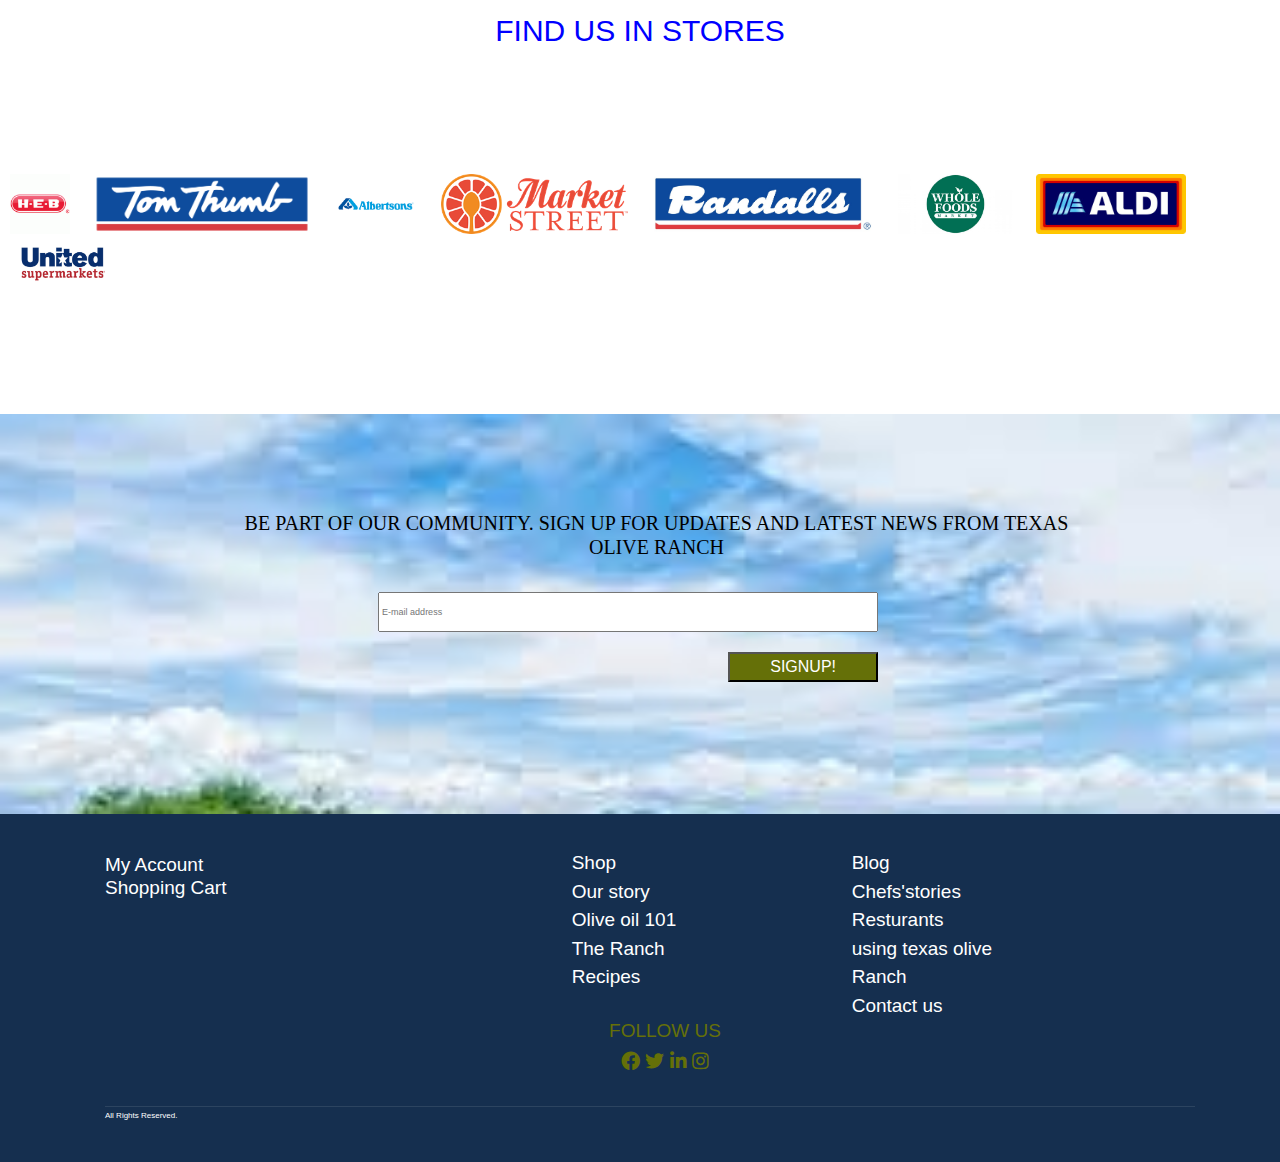
==== commit 603bf808: "changed little code" ====
--- a/html/row.html
+++ b/html/row.html
@@ -7,14 +7,19 @@
   <link rel="stylesheet" href="https://cdnjs.cloudflare.com/ajax/libs/font-awesome/5.15.1/css/all.min.css">
   <link rel="stylesheet" href="https://cdnjs.cloudflare.com/ajax/libs/Glide.js/3.4.1/css/glide.core.css">
   <link rel="stylesheet" href="https://cdnjs.cloudflare.com/ajax/libs/Glide.js/3.4.1/css/glide.theme.css">
+  <link rel="stylesheet" href="https://maxcdn.bootstrapcdn.com/font-awesome/4.7.0/css/font-awesome.min.css">
+<link rel="stylesheet" href="https://maxcdn.bootstrapcdn.com/bootstrap/3.3.7/css/bootstrap.min.css">
+<script src="https://ajax.googleapis.com/ajax/libs/jquery/1.12.4/jquery.min.js"></script>
+<script src="https://maxcdn.bootstrapcdn.com/bootstrap/3.3.7/js/bootstrap.min.js"></script>
+<script src="https://ajax.googleapis.com/ajax/libs/jquery/2.1.1/jquery.min.js"></script>
   
 
 <!-- Bootstrap CSS -->
     <link rel="stylesheet" href="https://maxcdn.bootstrapcdn.com/bootstrap/4.0.0/css/bootstrap.min.css" integrity="sha384-Gn5384xqQ1aoWXA+058RXPxPg6fy4IWvTNh0E263XmFcJlSAwiGgFAW/dAiS6JXm" crossorigin="anonymous">
-    <link rel="stylesheet" href="css/style.css">
+    
 
   <link rel="stylesheet" href="../css/row.css">
-  <title></title>
+  <title>homepage</title>
 </head>
 <body>
   <nav>
@@ -30,6 +35,8 @@
        <li><i class="fa fa-shopping-cart"></i></li>
        <li><i class="fa fa-user"></i></li>
      </ul>
+   
+
      <ul>
         <li><a href="#">SHOP</a></li>
         <li><a href="#">OUR STORY</a></li>
@@ -39,208 +46,245 @@
       </ul>
      </div>
     </nav>
+  
+
 
 <!-- home section starts  -->
-
-<section class="home" id="home">
-
-<div class="home-slider owl-carousel">
-
+ <section class="home" id="home">
+  <div class="home-slider owl-carousel">
     <div class="item1">
-        <img src="../images/extra1.jpg" alt="">
-        <div class="content">
-            <h3>OLIVE OIL YOU PUT ON YOUR TABLE WITH PRIDE</h3>
-            <p>WORLD-CLASS OLIVE OIL FROM TEXAS</p>
-            <a href="#"><button class="btn">SHOP FOR OILVE OILS</button></a>
-        </div>
-    </div>
-   <br> 
+      <img src="../images/extra1.jpg" alt="">
+      <div class="content">
+        <h3>OLIVE OIL YOU PUT ON YOUR TABLE WITH PRIDE</h3>
+        <p>WORLD-CLASS OLIVE OIL FROM TEXAS</p>
+        <a href="#"><button class="btn">SHOP FOR OILVE OILS</button></a>
+      </div>
+    </div>
     <div class="item2">
-        <img src="../images/story.jpg" alt="">
-        <div class="content">
-            <h3> THE TEXAS</h3>
-            <p> OLIVE RANCH STORY</p>
-            <a href="#"><button class="btn">SEE OUR STORY</button></a>
-        </div>
-    </div>
-<br>
+      <img src="../images/story.jpg" alt="">
+      <div class="content">
+        <h3> THE TEXAS</h3>
+        <p> OLIVE RANCH STORY</p>
+        <a href="#"><button class="btn">SEE OUR STORY</button></a>
+      </div>
+    </div>
     <div class="item3">
-        <img src="../images/image4.jpg" alt="">
-        <div class="content">
-            <h3>TEXAS OLIVE RANCH</h3>
-            <p>LOVED BY TEXAS CHEFS</p>
-            <a href="#"><button class="btn">RESTARUANTS USING TOR</button></a>
-        </div>
-    </div>
-<br>
+      <img src="../images/image4.jpg" alt="">
+      <div class="content">
+      <h3>TEXAS OLIVE RANCH</h3>
+      <p>LOVED BY TEXAS CHEFS</p>
+      <a href="#"><button class="btn">RESTARUANTS USING TOR</button></a>
+     </div>
+    </div>
     <div class="item4">
-        <img src="../images/fourth.jpg" alt="">
-        <div class="content">
-            <h3>LEARN EVERYTHING ABOUT</h3>
-            <p>OILVE OIL</p>
-            <a href="#"><button class="btn">OILVE OIL EDUCATION</button></a>
-        </div>
+    <img src="../images/fourth.jpg" alt="">
+    <div class="content">
+    <h3>LEARN EVERYTHING ABOUT</h3>
+    <p>OILVE OIL</p>
+    <a href="#"><button class="btn">OILVE OIL EDUCATION</button></a>
     </div>
   </div>
+</div>
 </section>
 
 <!-- home section ends -->
-
-<!--section3-->
-
-<div class="container-fluid">
-    <h1 class="text-center mt-5 mb-5">
-      CUSTOMER FAVORITES
-    </h1>
-    
-    <div id="myCarousel" class="carousel slide" data-ride="carousel">
-      <div class="carousel-inner row w-100 mx-auto">
-        <div class="carousel-item col-md-3 active">
-          <div class="card">
-            <h3>TEXAS ARBEQUINA EXTRA VIRGIN <br>OLIVE OIL – 500ML</h3>
-            <img class="card-img-top img-fluid" src="../images/extravirigin.jpg" alt="card-img">
-            <div class="card-body">
-              <h4 class="card-title">$22.0</h4>
-              <p class="card-text"></p>
-              <a class="btn btn-lg btn-info text-light text-capitalize">ADD TO CART</a>
-            </div>
+<div class="container">
+  <div class="header5">
+    <div class="col-md-12">
+      <h2>CUSTOMER FAVOURITES</h2>
+      <div id="myCarousel" class="carousel slide" data-ride="carousel" data-interval="0">
+      <!-- Carousel indicators -->
+      <ol class="carousel-indicators">
+        <li data-target="#myCarousel" data-slide-to="0" class="active"></li>
+        <li data-target="#myCarousel" data-slide-to="1"></li>
+        <li data-target="#myCarousel" data-slide-to="2"></li>
+      </ol>   
+     
+      <!-- Wrapper for carousel items -->
+      <div class="carousel-inner">
+        <div class="item active">
+          <div class="row">
+            <div class="col-sm-3">
+              <div class="thumb-wrapper">
+                 <h3>TEXAS ARBEQUINA EXTRA VIRGIN <br>OLIVE OIL – 500ML</h3>
+                <div class="img-box">
+                  <img src="../images/extravirigin.jpg" class="img-responsive" alt="">
+                </div>
+                <div class="thumb-content">
+                   <p class="item-price"> <span>$269.00</span></p>
+                   <a href="#" class="btn btn-primary">Add to Cart</a>
+                </div>            
+              </div>
+            </div>
+            <div class="col-sm-3">
+              <div class="thumb-wrapper">
+                <h3>ROASTED GARLIC INFUSED<br>OLIVE OIL – 250ML</h3>
+                <div class="img-box">
+                  <img src="../images/extravirigin.jpg" class="img-responsive" alt="">
+                </div>
+                <div class="thumb-content">
+                  <p class="item-price"> <span>$869.00</span></p>
+                  <a href="#" class="btn btn-primary">Add to Cart</a>
+                </div>            
+              </div>
+            </div>
+            <div class="col-sm-3">
+              <div class="thumb-wrapper">
+                <h3>LIMITED RESERVE TEXAS KORONEIKI EXTRA VIRGIN<br> OLIVE OIL – 500ML</h3>
+                <div class="img-box">
+                  <img src="../images/extravirigin.jpg" class="img-responsive" alt="">
+                </div>
+                <div class="thumb-content">
+                  <p class="item-price"> <span>$99.00</span></p>
+                  <a href="#" class="btn btn-primary">Add to Cart</a>
+                </div>            
+              </div>
+            </div>
+            <div class="col-sm-3">
+              <div class="thumb-wrapper">
+                <h3>PECAN INFUSED RED BALSAMIC VINEGAR</h3>
+                <div class="img-box">
+                  <img src="../images/extravirigin.jpg" class="img-responsive" alt="">
+                </div>
+                <div class="thumb-content">
+                  <p class="item-price"> <span>$569.00</span></p>
+                  <a href="#" class="btn btn-primary">Add to Cart</a>
+                </div>            
+              </div>
+            </div>            
           </div>
         </div>
-        
-        
-        <div class="carousel-item col-md-3">
-          <div class="card">
-            <h3>ROASTED GARLIC INFUSED<br>
-               OLIVE OIL – 250ML</h3>
-            <img class="card-img-top img-fluid" src="../images/extravirigin.jpg" alt="card-img">
-            <div class="card-body">
-              
-              <h4 class="card-title"></h4>
-              <p class="card-text">$17.25</p>
-              <a class="btn btn-lg btn-info text-light text-capitalize">ADD TO CART</a>
+        <div class="item">
+          <div class="row">
+            <div class="col-sm-3">
+              <div class="thumb-wrapper">
+                <h3>PECAN INFUSED RED BALSAMIC VINEGAR</h3>
+                <div class="img-box">
+                  <img src="../images/extravirigin.jpg" class="img-responsive" alt="">
+                </div>
+                <div class="thumb-content">
+                 <p class="item-price"> <span>$349.00</span></p>
+                 <a href="#" class="btn btn-primary">Add to Cart</a>
+                </div>            
+              </div>
+            </div>
+            <div class="col-sm-3">
+              <div class="thumb-wrapper">
+                <h3>PECAN INFUSED RED BALSAMIC VINEGAR</h3>
+                <div class="img-box">
+                  <img src="../images/extravirigin.jpg" class="img-responsive" alt="">
+                </div>
+                <div class="thumb-content">
+                 <p class="item-price"> <span>$250.00</span></p>
+                 <a href="#" class="btn btn-primary">Add to Cart</a>
+                </div>            
+              </div>
+            </div>
+            <div class="col-sm-3">
+              <div class="thumb-wrapper">
+                <h3>PECAN INFUSED RED BALSAMIC VINEGAR</h3>
+                <div class="img-box">
+                  <img src="../images/extravirigin.jpg" class="img-responsive" alt="">
+                </div>
+                <div class="thumb-content">
+                 <p class="item-price"> <span>$418.00</span></p>
+                 <a href="#" class="btn btn-primary">Add to Cart</a>
+                </div>            
+              </div>
+            </div>  
+            <div class="col-sm-3">
+              <div class="thumb-wrapper">
+                <h3>PECAN INFUSED RED BALSAMIC VINEGAR</h3>
+                <div class="img-box">
+                  <img src="../images/extravirigin.jpg" class="img-responsive" alt="">
+                </div>
+                <div class="thumb-content">
+                  <p class="item-price"> <span>$330.00</span></p>
+                  <a href="#" class="btn btn-primary">Add to Cart</a>
+                </div>            
+              </div>
             </div>
           </div>
         </div>
-        
-        
-        <div class="carousel-item col-md-3">
-          <div class="card">
-            <h3>LIMITED RESERVE TEXAS KORONEIKI EXTRA VIRGIN<br> OLIVE OIL – 500ML</h3>
-            <img class="card-img-top img-fluid" src="../images/extravirigin.jpg" alt="card-img">
-            <div class="card-body">
-              
-              <h4 class="card-title"></h4>
-              <p class="card-text">$25.00</p>
-              <a class="btn btn-lg btn-info text-light text-capitalize">ADD TO CART</a>
-            </div>
-          </div>
-        </div>
-        
-        
-        <div class="carousel-item col-md-3">
-          <div class="card">
-            <h3>PECAN INFUSED RED BALSAMIC VINEGAR</h3>
-            <img class="card-img-top img-fluid" src="../images/extravirigin.jpg" alt="card-img">
-            <div class="card-body">
-              <h4 class="card-title"></h4>
-              <p class="card-text">$17.15</p>
-              <a class="btn btn-lg btn-info text-light text-capitalize">ADD TO CART</a>
-            </div>
-          </div>
-        </div>
-        
-        
-        <div class="carousel-item col-md-3">
-          <div class="card">
-            <h3>LIMITED RESERVE TEXAS KORONEIKI EXTRA VIRGIN OLIVE OIL – 500ML</h3>
-            <img class="card-img-top img-fluid" src="../images/extravirigin.jpg" alt="card-img">
-            <div class="card-body">
-              <h4 class="card-title"></h4>
-              <p class="card-text">$25.90</p>
-              <a class="btn btn-lg btn-info text-light text-capitalize">ADD TO CART</a>
-            </div>
-          </div>
-        </div>
-        
-        <div class="carousel-item col-md-3">
-          <div class="card">
-            <h3>LIMITED RESERVE TEXAS KORONEIKI EXTRA VIRGIN<br> OLIVE OIL – 500ML</h3>
-            <img class="card-img-top img-fluid" src="../images/extravirigin.jpg" alt="card-img">
-            <div class="card-body">
-              
-              <h4 class="card-title"></h4>
-              <p class="card-text">$25.00</p>
-              <a class="btn btn-lg btn-info text-light text-capitalize">ADD TO CART</a>
-            </div>
-          </div>
-        </div>
-        <div class="carousel-item col-md-3">
-          <div class="card">
-            <h3>LIMITED RESERVE TEXAS KORONEIKI EXTRA VIRGIN<br> OLIVE OIL – 500ML</h3>
-            <img class="card-img-top img-fluid" src="../images/extravirigin.jpg" alt="card-img">
-            <div class="card-body">
-              
-              <h4 class="card-title"></h4>
-              <p class="card-text">$25.00</p>
-              <a class="btn btn-lg btn-info text-light text-capitalize">ADD TO CART</a>
-            </div>
-          </div>
-        </div>
-        
-        
-        <a class="carousel-control-prev" href="#myCarousel" role="button" data-slide="prev">
-        <!--<span class="carousel-control-prev-icon" aria-hidden="true"></span>-->
-          <span class="sr-only">Previous</span>
-        </a>
-        <a class="carousel-control-next" href="#myCarousel" role="button" data-slide="next">
-         <span class="carousel-control-next-icon" aria-hidden="true"></span>
-           <span class="sr-only">Next</span>
-        </a>
-        
+      </div>
          
-      </div> 
-    </div>
-   </div>
+      <!-- Carousel controls -->
+      <a class="carousel-control left" href="#myCarousel" data-slide="prev">
+        <i class="fa fa-angle-left"></i>
+      </a>
+      <a class="carousel-control right" href="#myCarousel" data-slide="next">
+        <i class="fa fa-angle-right"></i>
+      </a>
+    </div>
+  </div>
+</h2>
+</div>
+</div>
 <!--section4-->
- <div class="testimonials-clean">
-        <div class="container">
-            <div class="intro">
-  
-          </div>
-         
-            <div class="row people">
-               
-                <div class="col-md-6 col-lg-4 item">
-                    <div class="box">
-                        <p class="description">Aenean tortor est, vulputate quis leo in, vehicula rhoncus lacus. Praesent aliquam in tellus eu gravida. Aliquam varius finibus est.</p>
-                    </div>
-                   <div class="author"><img class="rounded-circle" src="https://i.imgur.com/nUNhspp.jpg">
-                        <h5 class="name">Ben Johnson</h5>
-                        <p class="title">CEO of Company Inc.</p>
-                    </div> 
-                </div>
-                <div class="col-md-6 col-lg-4 item">
-                    <div class="box">
-                        <p class="description">Praesent aliquam in tellus eu gravida. Aliquam varius finibus est, et interdum justo suscipit id.</p>
-                    </div>
-                    <div class="author"><img class="rounded-circle" src="https://i.imgur.com/o5uMfKo.jpg">
-                        <h5 class="name">Carl Kent</h5>
-                        <p class="title">Founder of Style Co.</p>
-                    </div>
-                </div>
-                <div class="col-md-6 col-lg-4 item">
-                    <div class="box">
-                        <p class="description">Aliquam varius finibus est, et interdum justo suscipit. Vulputate quis leo in, vehicula rhoncus lacus. Praesent aliquam in tellus eu.</p>
-                    </div>
-                    <div class="author"><img class="rounded-circle" src="https://i.imgur.com/At1IG6H.png">
-                        <h5 class="name">Emily Clark</h5>
-                        <p class="title">Owner of Creative Ltd.</p>
-                    </div>
-                </div>
-            </div>
-        </div>
-    </div>
-   </script>
+<div class="row">
+ <div class="col-sm-3">
+  <div class="container-fluid">
+  <img src="../images/dp.jpg" alt="Avatar" style="width:30px">
+  <p><span>Margala Rosson.</span><br> 15h ago.</p>
+  <p>I was recently introduced to the Texas Olive Ranch olive oils and their balsamic vinegars! Such exquisite flavors including their signature Texas olive oil and lemon olive oil, pecan balsamic vinegar, fig balsamic vinegar, jalapeño balsamic vinegar just to name a few. My family has had so much fun experimenting and recreating old favorite recipes.</p>
+
+</div>
+</div>
+<div class="col-sm-3">
+  <div class="container-fluid">
+  <img src="../images/a1.jpg" alt="e" style="width:30px">
+  <p><span> Erin A</span><br>
+16 days ago.</p>
+  <p>Texas Olive Oil Ranch has become my go-to olive oil because, first and foremost, I don’t have to worry about it containing filler oils! The taste is delicious though not overly robust for daily use. Their balsamic vinegars are also amazing with such deliciously unique flavors! Must try!</p>
+</div>
+</div>
+<div class="col-sm-3">
+  <div class="container-fluid">
+  <img src="../images/avatar1.jpg" alt="Avatar" style="width:80px">
+  <p><span>Stephanie Medina</span><br>24 days ago.</p>
+  <p>This is hands down the best olive oil and balsamic vinegar I’ve ever had. I was gifted the Jalapeño Lime balsamic vinegar for Christmas and I was hooked from there. I love the range of flavors, the quality and the versatility of all their products. I highly recommend Texas Olive Ranch!</p>
+</div>
+</div>
+<div class="col-sm-3">
+  <div class="container-fluid">
+  <img src="../images/c.jpg" alt="Avatar" style="width:30px">
+  <p><span>Chelsea Miller, Form Follows</span><br>
+5 months ago</p>
+  <p>I am floored by how much this company has changed my life! First off, we're never buying any other balsamic vinegar, their recipe is perfect and makes warm bread melt in your mouth. Next, their reserve olive oils have floored everyone I invite over for dinner - never have I had so many conversations about my salad dressings!</p>
+</div>
+</div>
+<div class="col-sm-3">
+  <div class="container-fluid">
+  <img src="../images/avatar3.jpg" alt="Avatar" style="width: 50px">
+  <p><span>Rebecca Gavillet</span><br>5 months ago</p>
+  <p>The most delicious olive and balsamic oils! Love this local, small business for gifts as well as for keeping our pantry stocked.</p>
+</div>
+</div>
+<div class="col-sm-3">
+  <div class="container-fluid">
+  <img src="../images/ja.jpg." alt="Avatar" style="width:30px">
+  <p><span>Nicolas Gola</span><br>5 months ago</p>
+  <p>Always my first choice at the grocery store —and I am one to usually spring for pricier olive oil. Your products beat expectations for the price and the quality is insanely consistent.</p>
+</div>
+</div>
+<div class="col-sm-3">
+  <div class="container-fluid">
+  <img src="../images/cp.jpg." alt="Avatar" style="width:30px">
+  <p><span>cpo Architects</span><br>5 months ago.</p>
+  <p>This is our new favorite gift to give clients once we finish a project. We even got a call back from a client after they received the gift, to hire us for a second project! Now, we could say it was because of our excellent service, but I think the gift of Texas Olive oils and balsamic vinegars are what put us over the top!</p>
+</div>
+</div>
+<div class="col-sm-3">
+  <div class="container-fluid">
+  <img src="../images/avatar2.jpg" alt="Avatar" style="width:30px">
+  <p><span>GoodWork Dallas</span><br>6 months ago</p>
+  <p>tastes great and it's from Texas... only olive oil I'll purchase now!</p>
+</div>
+</div>
+</div>
+</div>
+<script src="../js/section4.js"></script>
+
 <!--section5-->
 <div class="head">
  <h1>FIND US IN STORES</h1>
@@ -249,12 +293,12 @@
 <div class="slider1">
 <div class="slide2">
      
-              <img src="../images/whole.png" />
+              <img src="../images/heb.png" />
               <img src="../images/tom.png" />
               <img src="../images/alber.png" />
               <img src="../images/market.png" />
               <img src="../images/randalls.png" />
-              <img src="../images/heb.png" />
+              <img src="../images/whole.png" />
               <img src="../images/aldi.png" />
               <img src="../images/united.png" />
               
@@ -264,27 +308,23 @@
 
 <!--section6-->
 <div class="section-6">
-  <div class="container-fluid">
+  <div class="containerarrary">
     <div class="d-flex justify-content-center">
       <div class="d-flex flex-column m-4">
         <h3 class="heading-1">BE PART OF OUR COMMUNITY. SIGN UP FOR UPDATES AND LATEST NEWS FROM TEXAS<br> OLIVE RANCH</h3>
          <div class="l-form">
-            <form action="" class="form">
-                <h1 class="form__title"></h1>
-
-                <div class="form__div">
-                 <!-- <label for="" class="form__label">Email</label>-->
-
-                  <input type="text" class="form__input" placeholder="E-MAIL address ">
-                  </div>
-                <input type="submit" class="form__button" value="SIGN UP!">
-            </form>
-        </div>
-        
+           
+            <form name="myform"  method="post" action="success.html" onsubmit="return validateemail();">  
+            <input type="text" name="email"  class="form-div" placeholder="E-mail address"><br/>
+            <input type="submit"class="form-input" value="SIGNUP!">  
+                
+          </div>
       </div>
     </div>
   </div>
-</div>
+  <script src="../js/email.js"></script>
+</div>
+
 
 <!--footer-->
 <div class="pt-5 pb-5 footer">
@@ -293,8 +333,7 @@
     <div class="col-lg-5 col-xs-12 about-company">
       <h3>My Account<br>
       Shopping Cart</h3>
-      <p class="pr-5 text-white-50"></p>
-      <p><a href="#"><i class="fa fa-facebook-square mr-1"></i></a><a href="#"><i class="fa fa-linkedin-square"></i></a></p>
+     
     </div>
     <div class="col-lg-3 col-xs-12 links">
       <h4 class="mt-lg-0 mt-sm-3"></h4>
@@ -361,6 +400,7 @@
   }
 
    </script>
+  <script src="https://maxcdn.bootstrapcdn.com/bootstrap/3.3.7/js/bootstrap.min.js" integrity="sha384-Tc5IQib027qvyjSMfHjOMaLkfuWVxZxUPnCJA7l2mCWNIpG9mGCD8wGNIcPD7Txa" crossorigin="anonymous"></script>
     <script src="https://code.jquery.com/jquery-3.2.1.slim.min.js" integrity="sha384-KJ3o2DKtIkvYIK3UENzmM7KCkRr/rE9/Qpg6aAZGJwFDMVNA/GpGFF93hXpG5KkN" crossorigin="anonymous"></script>
     <script src="https://cdnjs.cloudflare.com/ajax/libs/popper.js/1.12.9/umd/popper.min.js" integrity="sha384-ApNbgh9B+Y1QKtv3Rn7W3mgPxhU9K/ScQsAP7hUibX39j7fakFPskvXusvfa0b4Q" crossorigin="anonymous"></script>
     <script src="https://maxcdn.bootstrapcdn.com/bootstrap/4.0.0/js/bootstrap.min.js" integrity="sha384-JZR6Spejh4U02d8jOt6vLEHfe/JQGiRRSQQxSfFWpi1MquVdAyjUar5+76PVCmYl" crossorigin="anonymous"></script>
--- a/css/row.css
+++ b/css/row.css
@@ -1,9 +1,13 @@
 @import url('https://fonts.googleapis.com/css2?family=Open+Sans:wght@300;400;600&display=swap');
-*{
-      padding: 0;
+body{
+      padding: 0 !important;
       margin: 0;
       box-sizing: border-box;
-    }
+      
+      width: 100%;
+      overflow-x: hidden !important;
+    }
+      
     nav{
       width: 100%;
       height: 100%;
@@ -11,6 +15,7 @@
       justify-content: left;
       font-size: 20px;
       border-bottom: 1px solid #e5e5e5;
+
     }
    /* nav button{
       display: none;
@@ -86,7 +91,7 @@
     nav form .fa{
       position: absolute;
       top: -40px;
-      right: 30px;
+      right: 60px;
       cursor: pointer;
       color: black;
     }
@@ -173,8 +178,32 @@
       }
       
     }
-  </style>
-/*section1*/
+  
+
+/*home section*/
+.home .home-slider .item1{
+    position: relative;
+    padding-top: 0.5rem;
+    }
+
+.home .home-slider .item1 img{
+    height: 100vh;
+    object-fit: cover;
+    width: 100%;
+}
+
+.home .home-slider .item1 .content{
+    position: absolute;
+    top:50%; left: 5%;
+    transform: translateY(-50%);
+}
+
+/*.home .home-slider .item .content h3{
+    color:#fff;
+    text-shadow: 0 .3rem .5rem #000;
+    font-size: 5rem;
+    text-transform: uppercase;
+}*/
 
 .home .home-slider .item1 .content h3{
     padding-top:1rem;
@@ -186,15 +215,15 @@
 }
 .home .home-slider .item1 .content p{
     color:#fff;
-    font-size: 1.3rem;
-    padding:2rem 0;
+    font-size: 1.7rem;
+    padding:1rem 0;
     width: 50rem;
 }
 .home .home-slider .item1 .content .btn{
    width:30%;
-  
+   font-size: 1.6rem;
   padding: 2% 5%;
-  
+  color: white;
    background-color: #657008;
 }
 .home .home-slider .item1 .content .btn:hover{
@@ -205,6 +234,7 @@
 
     .home .home-slider .item2{
     position: relative;
+    padding-top: 0.5rem;
 
 }
 
@@ -230,26 +260,26 @@
 
 .home .home-slider .item2 .content h3{
     
-    padding-top:1rem;
+    
     color:#fff;
     text-shadow: 0 .3rem .5rem #000;
-    font-size: 3rem;
+    font-size: 3.5rem;
     width:70%;
     text-transform: uppercase;
 }
 .home .home-slider .item2 .content p{
     
     color:#fff;
-    font-size: 2.5rem;
-    padding:2rem 0;
+    font-size: 2rem;
+    padding:1rem 0;
     width: 50rem;
 }
 .home .home-slider .item2 .content .btn{
     
   width:30%;
-  
+  font-size: 1.6rem;
   padding: 2% 5%;
-  
+  color: white;
    background-color: #657008;
 }
 .home .home-slider .item2 .content .btn:hover{
@@ -260,6 +290,7 @@
 
     .home .home-slider .item3{
     position: relative;
+    padding-top: 0.5rem;
 
 }
 
@@ -286,21 +317,21 @@
     padding-top:1rem;
     color:#fff;
     text-shadow: 0 .3rem .5rem #000;
-    font-size: 2.5rem;
+    font-size: 3rem;
     width:70%;
     text-transform: uppercase;
 }
 .home .home-slider .item3 .content p{
     color:#fff;
-    font-size: 2rem;
+    font-size: 2.3rem;
     padding:2rem 0;
     width: 50rem;
 }
 .home .home-slider .item3 .content .btn{
-   width:40%;
-  
-  padding: 2% 5%;
-  
+   width:50%;
+  color: white;
+  padding: 3% 5%;
+  font-size: 1.6rem;
    background-color: #657008;
 }
 .home .home-slider .item3 .content .btn:hover{
@@ -311,6 +342,7 @@
 
     .home .home-slider .item4{
     position: relative;
+    padding-top: 0.5rem;
 
 }
 
@@ -339,21 +371,21 @@
     padding-top:1rem;
     color:#fff;
     text-shadow: 0 .3rem .5rem #000;
-    font-size: 2rem;
+    font-size: 3rem;
     width:70%;
     text-transform: uppercase;
 }
 .home .home-slider .item4 .content p{
     
     color:#fff;
-    font-size: 2.5rem;
+    font-size: 3rem;
     padding:2rem 0;
     width: 50rem;
 }
 .home .home-slider .item4 .content .btn{
-    font-size: 1rem;
-   width:40%;
-  
+    font-size: 2rem;
+   width:50%;
+  color: white;
   padding: 2% 5%;
   
    background-color: #657008;
@@ -384,198 +416,203 @@
 }
 
 
-
 /*section3*/
-/* CSS Document */
-
-.card{
-    border: none
-
-}
-.card h3{
-    font-size: 1rem;
-}
-.card h3::after {
-    content: '';
+
+
+
+.header5 h2{
+  padding-top: 2rem;
+  font-family: "veradana";
+  font-size: 3rem;
+  color: #ffc000;
+  text-align: center;
+
+}
+.carousel {
+  width: 100%;
+  margin: 50px auto;
+  padding: 0 70px;
+}
+.carousel .item {
+  min-height: 430px;
+ text-align: center;
+  overflow: hidden;
+}
+.carousel .item .img-box {
+  height: 200px;
+  width: 100%;
+  position: relative;
+}
+.carousel .item img { 
+ max-width: 100%;
+max-height: 100%;
+  display: inline-block;
+  position: absolute;
+  bottom: 0;
+  margin: 0 auto;
+  left: 0;
+  right: 0;
+
+}
+.carousel .item h4 {
+  font-size: 18px;
+  margin: 10px 0;
+}
+.carousel .item .btn {
+    color: #333;
+    border-radius: 0;
+    font-size: 15px;
+    text-transform: uppercase;
+    font-weight: bold;
+    background: none;
+    border: 1px solid #ccc;
+    padding: 5px 10px;
+    margin-top: 5px;
+    line-height: 16px;
+}
+.carousel .item .btn:hover, .carousel .item .btn:focus {
+  color: #fff;
+  background: #000;
+  border-color: #000;
+  box-shadow: none;
+}
+.carousel .item .btn i {
+  font-size: 14px;
+    font-weight: bold;
+    margin-left: 5px;
+}
+.carousel .thumb-wrapper {
+  text-align: center;
+}
+.thumb-wrapper h3{
+  padding-top: 1rem;
+  font-size: 1.4rem;
+  font-family: "Raleway";
+  color: #657008;
+}
+.thumb-wrapper h3::after{
+  content: '';
+  background: #657008;
+  display: block;
+  height: 1px;
+  width: 100px;
+  margin: 10px 10px 10px 50px;
+  }
+.carousel .thumb-content {
+  padding: 16px;
+  }
+.carousel .carousel-control {
+  height: 100px;
+    width: 40px;
+    background: none;
+    margin: auto 0;
+    background: rgba(0, 0, 0, 0.2);
+}
+.carousel .carousel-control i {
+    font-size: 30px;
+    position: absolute;
+    top: 50%;
+    display: inline-block;
+    margin: -16px 0 0 0;
+    z-index: 5;
+    left: 0;
+    right: 0;
+    color: rgba(0, 0, 0, 0.8);
+    text-shadow: none;
+    font-weight: bold;
+}
+.carousel .item-price {
+  font-size: 1.6rem;
+  padding: 2px 0;
+  color: black;
+}
+
+.carousel .item-price span {
+  color: black;
+  font-size: 110%;
+}
+.carousel .carousel-control.left i {
+  margin-left: 0 !important;
+  margin-right: 0;
+}
+.carousel .carousel-control.right i {
+  margin-right:  0 !important;
+}
+.carousel .carousel-indicators {
+  bottom: -50px;
+}
+.carousel-indicators li, .carousel-indicators li.active {
+  width: 10px;
+  height: 5px;
+  border-radius: 50%;
+ /* border-color: transparent;*/
+}
+
+
+/*section4*/
+.row{
+  padding-left: 2rem;
+}
+.container-fluid {
+ border: 1px; /*solid #ccc;*/
+  background-color: #eee;
+  border-radius: 2px;
+  width: 95%;
   
-  display: block;
-  height: 3px;
-  width: 200px;
-  margin: 20px 20px 20px 1px;
-}
-
-
-@media (min-width: 768px) {
-      
-      .carousel-inner .active,
-      .carousel-inner .active + .carousel-item,
-      .carousel-inner .active + .carousel-item + .carousel-item,
-    .carousel-inner .active + .carousel-item + .carousel-item + .carousel-item {
-            display: block;
-              text-align: center;
-    }
-    
-    }
-
-
-.carousel-inner .carousel-item.active:not(.carousel-item-right):not(.carousel-item-left),
-  .carousel-inner .carousel-item.active:not(.carousel-item-right):not(.carousel-item-left) + .carousel-item,
- .carousel-inner .carousel-item.active:not(.carousel-item-right):not(.carousel-item-left) + .carousel-item + .carousel-item,
-  .carousel-inner .carousel-item.active:not(.carousel-item-right):not(.carousel-item-left) + .carousel-item + .carousel-item + .carousel-item {
-          transition: none;
-}
-
-
-.carousel-inner .carousel-item-next,
-.carousel-inner .carousel-item-prev {
-        position: relative;
-        transform: translate3d(0, 0, 0);
-}
-
-
-.active.carousel-item-left + .carousel-item-next.carousel-item-left,
-  .carousel-item-next.carousel-item-left + .carousel-item,
-  .carousel-item-next.carousel-item-left + .carousel-item + .carousel-item,
-  .carousel-item-next.carousel-item-left + .carousel-item + .carousel-item + .carousel-item,
-  .carousel-item-next.carousel-item-left + .carousel-item + .carousel-item + .carousel-item + .carousel-item {
-          position: relative;
-          transform: translate3d(-100%, 0, 0);
-          visibility: visible;
-
-}
-
-
-
-.carousel-inner .carousel-item-prev.carousel-item-right {
-        position: absolute;
-        top: 0;
-        left: 0;
-        z-index: -1;
-        display: block;
-        visibility: visible;
-
-}
-
-
-
-.active.carousel-item-right + .carousel-item-prev.carousel-item-right,
-  .carousel-item-prev.carousel-item-right + .carousel-item,
-  .carousel-item-prev.carousel-item-right + .carousel-item + .carousel-item,
-  .carousel-item-prev.carousel-item-right + .carousel-item + .carousel-item + .carousel-item,
-  .carousel-item-prev.carousel-item-right + .carousel-item + .carousel-item + .carousel-item + .carousel-item {
-          position: relative;
-          transform: translate3d(100%, 0, 0);
-          visibility: visible;
-          display: block;
-          
-}
-/*section4*/
-.testimonials-clean {
-  color:#313437;
-  background-color:#eef4f7;
-}
-
-.testimonials-clean p {
-  color:#7d8285;
-}
-
-.testimonials-clean h2 {
-  font-weight:bold;
-  margin-bottom:40px;
-  padding-top:40px;
-  color:inherit;
-}
-
-@media (max-width:767px) {
-  .testimonials-clean h2 {
-    margin-bottom:25px;
-    padding-top:25px;
-    font-size:24px;
-  }
-}
-
-.testimonials-clean .intro {
-  font-size:16px;
-  max-width:500px;
-  margin:0 auto;
-}
-
-.testimonials-clean .intro p {
-  margin-bottom:0;
-}
-
-.testimonials-clean .people {
-  padding:50px 0 20px;
-}
-
-.testimonials-clean .item {
-  margin-bottom:32px;
-}
-
-@media (min-width:768px) {
-  .testimonials-clean .item {
-    height:220px;
-  }
-}
-
-.testimonials-clean .item .box {
-  padding:30px;
-  background-color:#fff;
-  position:relative;
-}
-
-.testimonials-clean .item .box:after {
-  content:'';
-  position:absolute;
-  left:30px;
-  bottom:-24px;
-  width:0;
-  height:0;
-  border:15px solid transparent;
-  border-width:12px 15px;
-  border-top-color:#fff;
-}
-
-.testimonials-clean .item .author {
-  margin-top:28px;
-  padding-left:25px;
-}
-
-.testimonials-clean .item .name {
-  font-weight:bold;
-  margin-bottom:2px;
-  color:inherit;
-}
-
-.testimonials-clean .item .title {
-  font-size:13px;
-  color:#9da9ae;
-}
-
-.testimonials-clean .item .description {
-  font-size:15px;
-  margin-bottom:0;
-}
-
-.testimonials-clean .item img {
-  max-width:40px;
-  float:left;
-  margin-right:12px;
-  margin-top:-5px;
-}
-
-
-
-
-
+  padding: 12px;
+  margin: 5px 0;
+}
+#profileImage {
+  width: 30px;
+  height: 30px;
+  border-radius: 50%;
+  background: #512DA8;
+  font-size: 35px;
+  color: #fff;
+  text-align: center;
+  line-height: 150px;
+  margin: 20px 0;
+}
+.container-fluid::after {
+  content: "";
+  clear: both;
+  display: table;
+  
+}
+
+.container-fluid img {
+  float: left;
+  margin-right: 20px;
+  border-radius: 10%;
+   background: blue;
+   color: white;
+}
+
+.container-fluid span {
+  font-size: 20px;
+
+
+}
+
+@media (max-width: 500px) {
+  .container-fluid {
+      text-align: center;
+  }
+  .container-fluid img {
+      margin: auto;
+      float: none;
+      display: block;
+  }
+}
 /*section5*/
 .wrapper {
-  width: 100vw;
+  
+  width: 100%;
   height: 40vh;
   display: flex;
   align-items: center;
   justify-content: center;
-  margin: 0;
+  
 }
 /*.slider {
   width: 1200px;
@@ -589,6 +626,9 @@
 
 }*/
  .head h1{
+  padding-top: 2rem;
+  font-size: 3rem;
+  font-family: "veradana" bold;
 	text-align: center;
 	color: blue;
 }
@@ -599,19 +639,21 @@
 }
 .slide2 img {
 
-  height: 55px;
-  padding: 0px 30px 0 10px;
+  height: 60px;
+  padding: 0px 10px 0 10px;
   
 
 }
 
 /*section6*/
-.section-6 .container-fluid{
+.section-6 .containerarrary{
   background-image: url('../images/land.jpg');
   background-size: cover;
-  height: 30rem;
+  height: 40rem;
+
 }
 .section-6 .heading-1{
+  font-size: 2rem;
   margin-top: 10%;
   margin-left: 2%;
   margin-bottom: 4%;
@@ -627,17 +669,20 @@
   margin-bottom: 7%;
   text-align: center;
 }
-.form__input{
+  .form-div{
+  font-size: 0.9rem;
 	margin-left: 15rem;
-	width: 40rem;
+	width: 50rem;
 	height: 4rem;
 }
-.form__button{
+.form-input{
+  text-align: center;
     margin-top: 2rem;
-	margin-left: 43rem;
+	margin-left: 50rem;
 	background-color:#657008;
-	font-size: 1.2rem;
-	width: 12rem;
+  color: white;
+	font-size: 1.6rem;
+	width: 15rem;
 	height: 3rem;
 }
 
@@ -678,10 +723,21 @@
       &:hover{color:#4180CB}
     }
   } 
+
+  .about-company h3{
+    padding-top: 1rem;
+   font-size: 1.9rem;
+  }
   .social{
-    font-size: 2rem;
+    font-size: 1.9rem;
     padding-left: 50px;
     color:#657008;
+  }
+  .links li a{
+    font-size: 1.9rem;
+  }
+  .social h3{
+    font-size: 1.9rem;
   }
  .rounded-social-buttons a{
   color: #657008;
